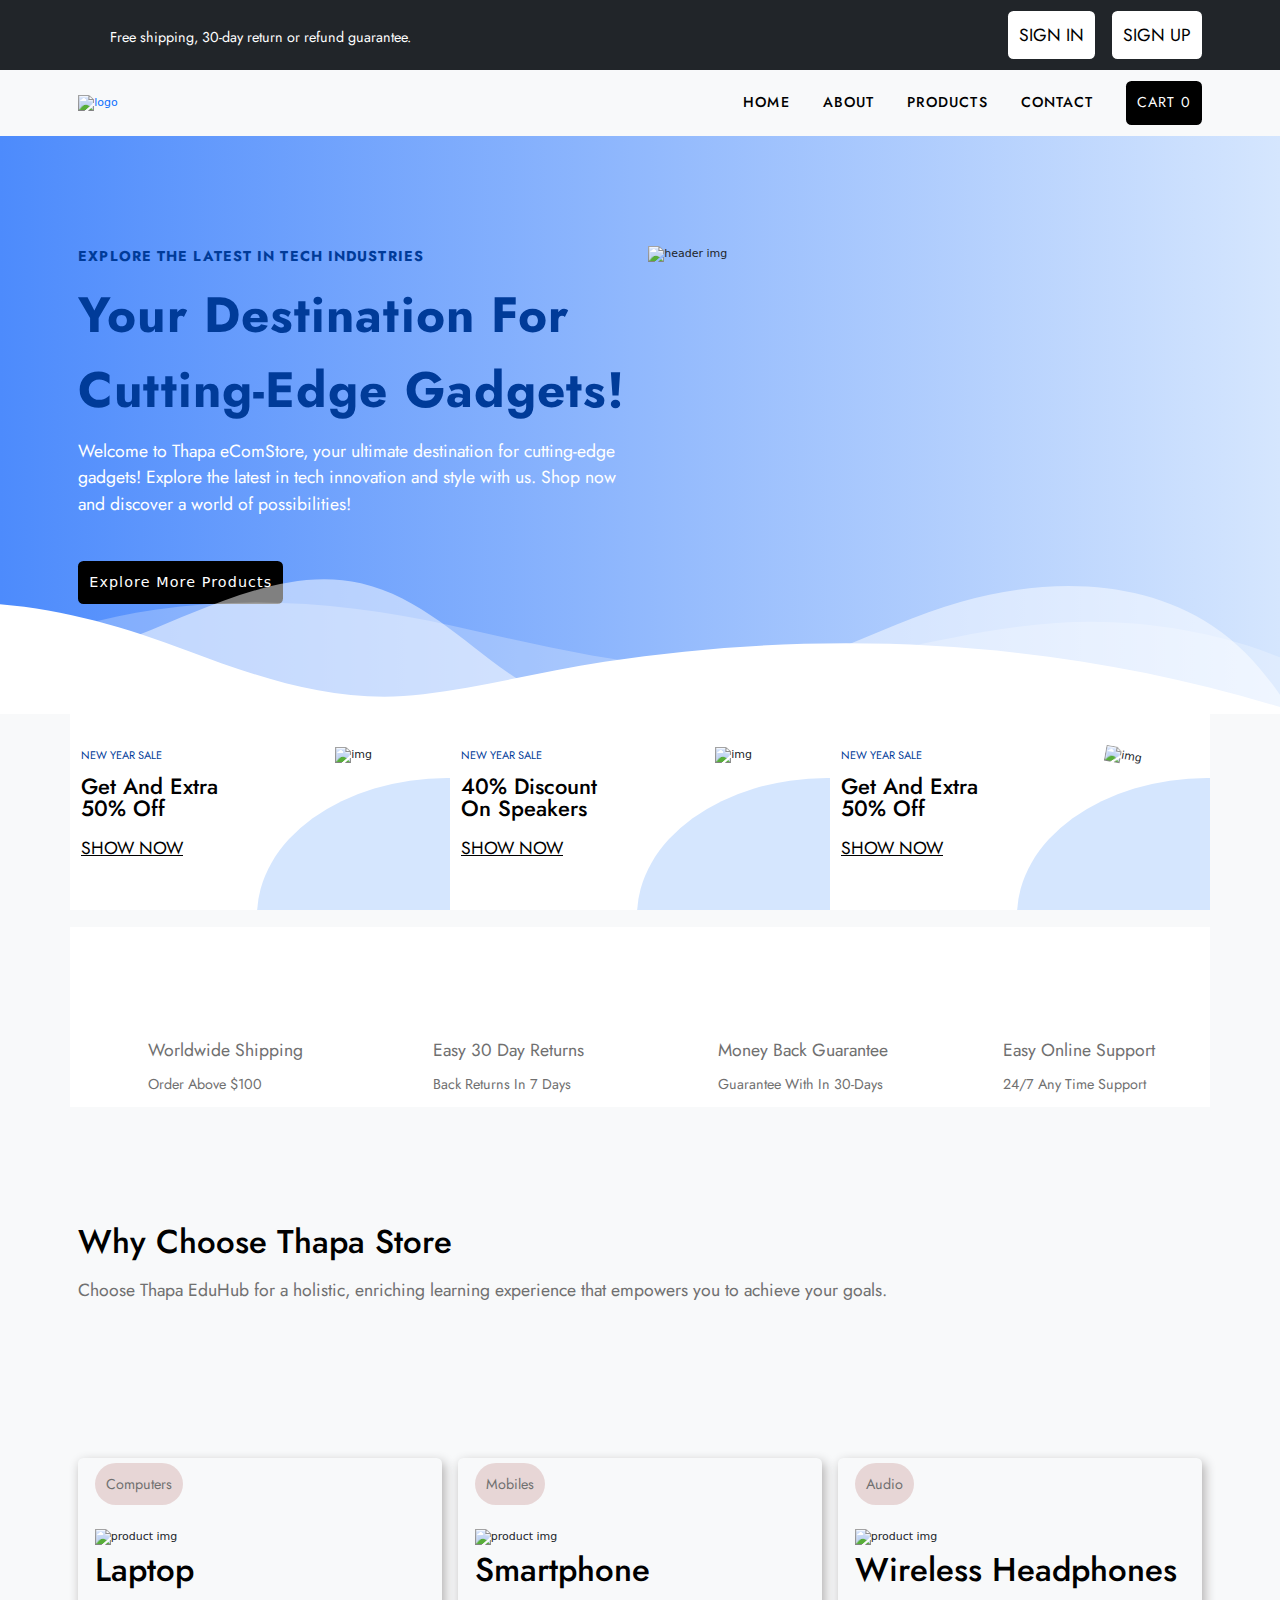
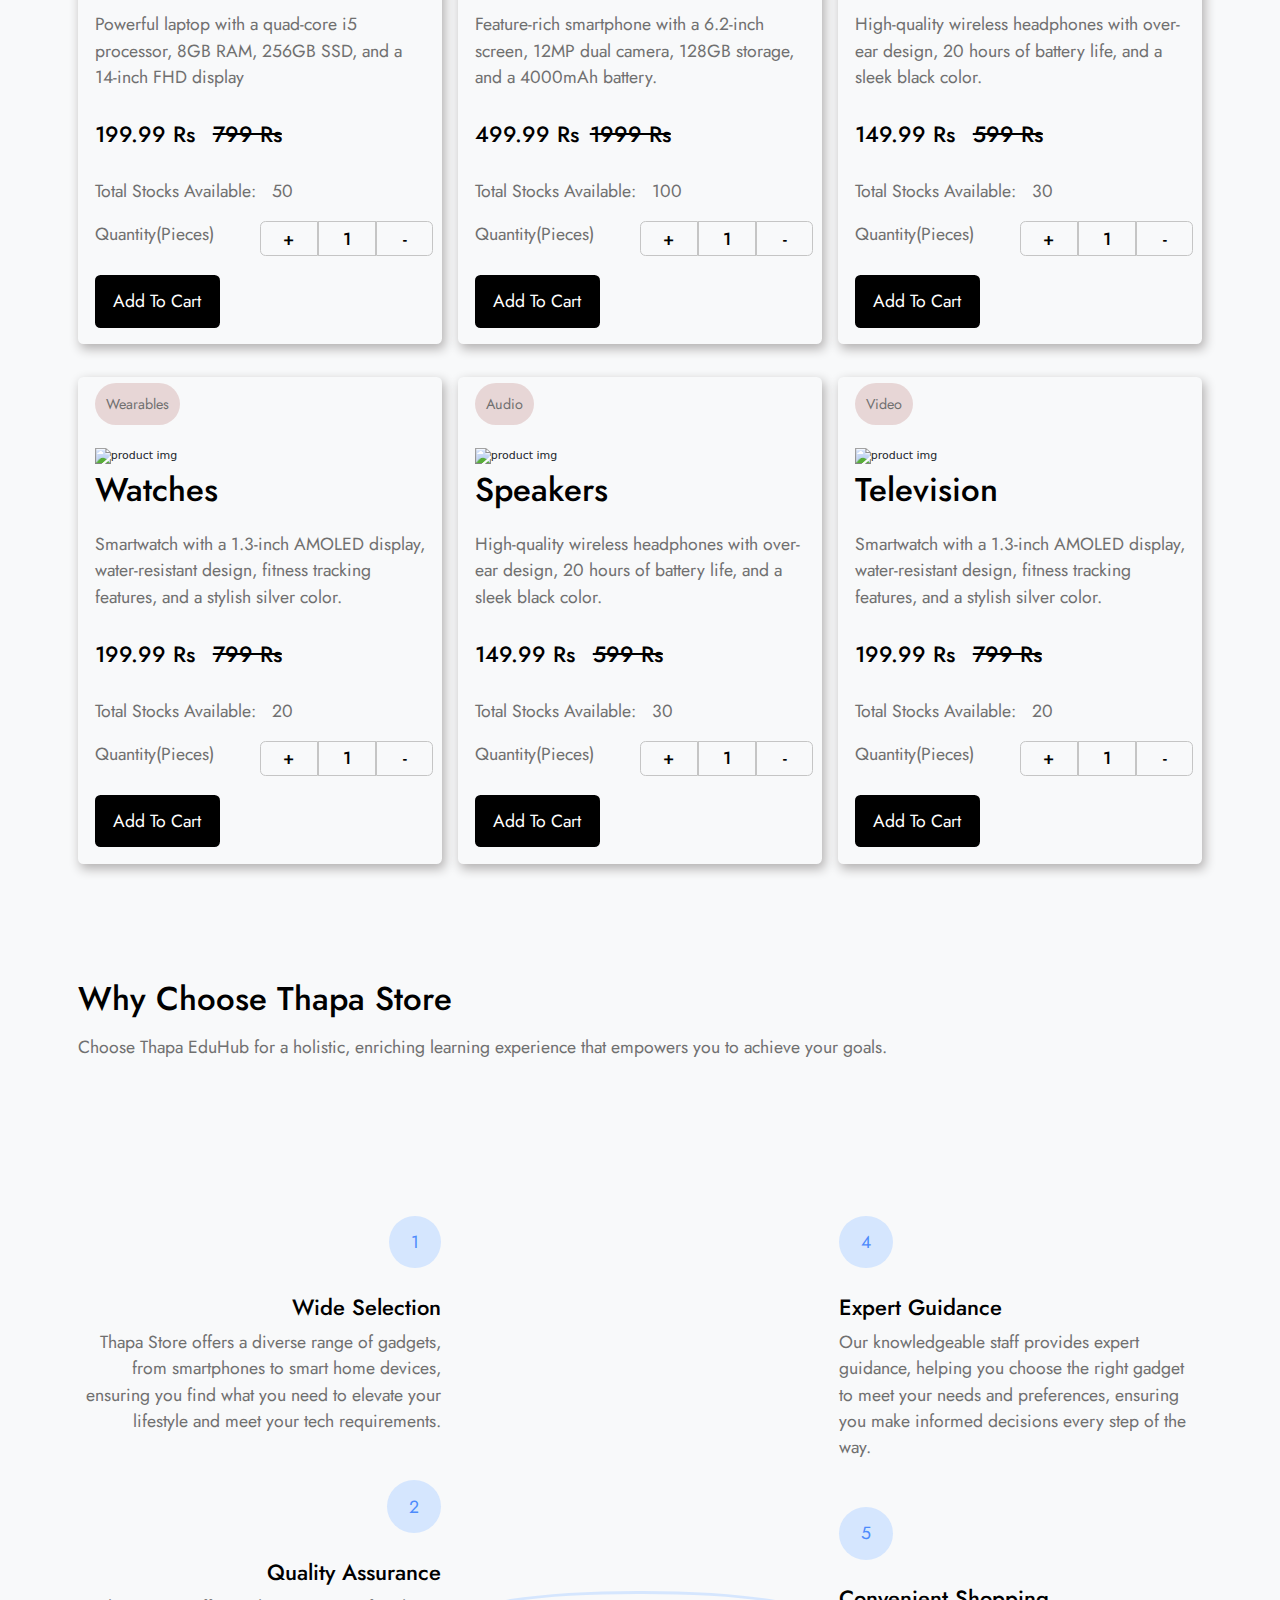
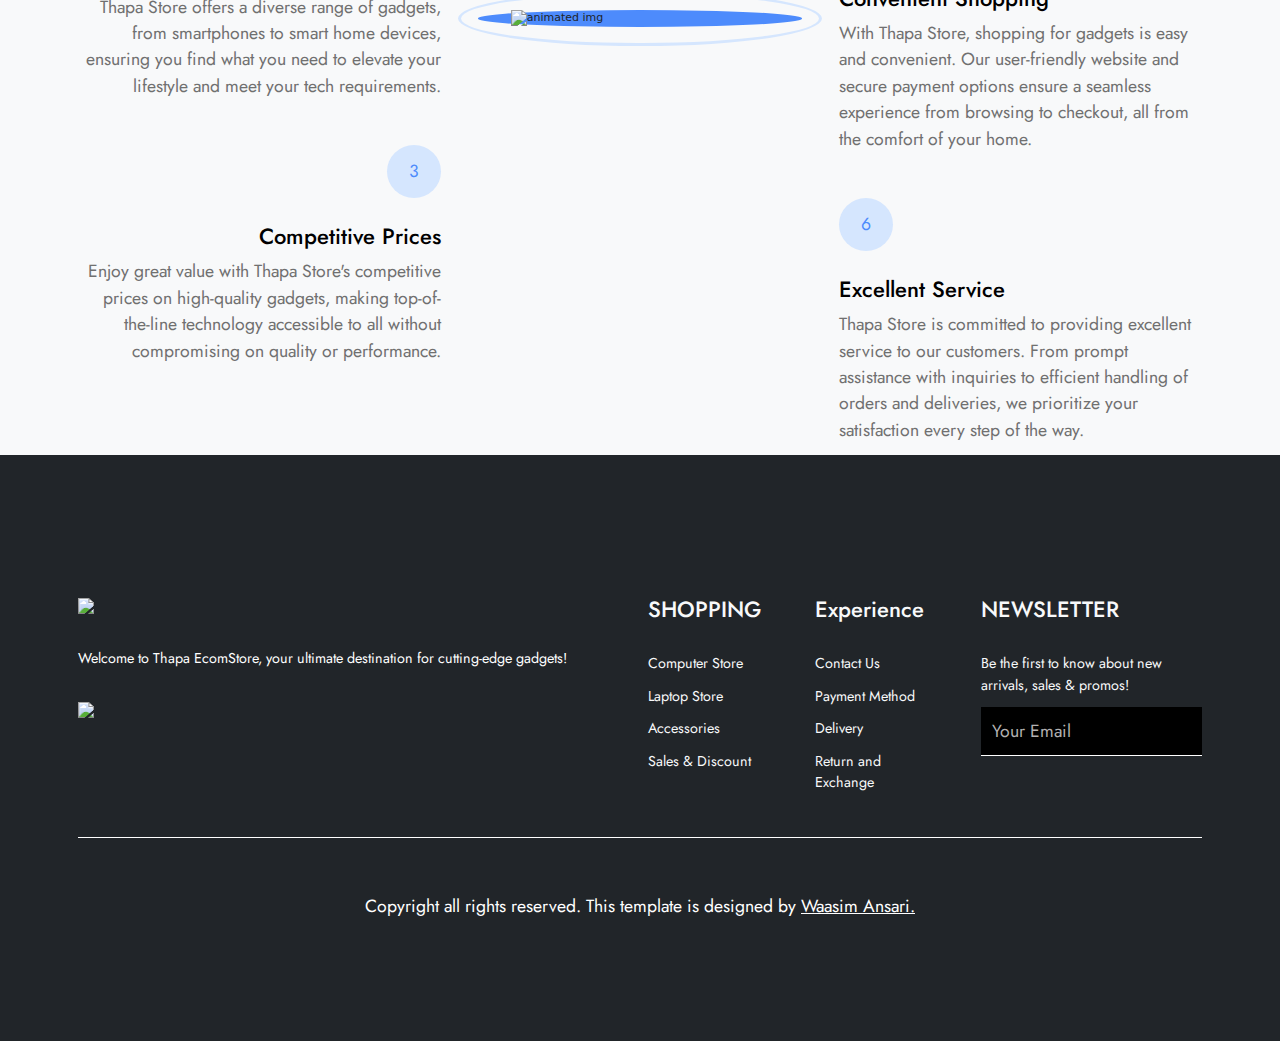
==== index.html @ f5bef702 "Update index.html , style.css and all files of JavaScript." ====
<!DOCTYPE html>
<html lang="en">

<head>
    <meta charset="UTF-8">
    <meta name="viewport" content="width=device-width, initial-scale=1.0">
    <title>E-commerce Web</title>

    <!-- my css link -->
    <link rel="stylesheet" href="style.css">

    <!-- my fontawsome link -->
    <link rel="stylesheet" href="https://cdnjs.cloudflare.com/ajax/libs/font-awesome/6.5.1/css/all.min.css"
        integrity="sha512-DTOQO9RWCH3ppGqcWaEA1BIZOC6xxalwEsw9c2QQeAIftl+Vegovlnee1c9QX4TctnWMn13TZye+giMm8e2LwA=="
        crossorigin="anonymous" referrerpolicy="no-referrer" />

    <!-- my hover effects link -->
    <link rel="stylesheet" href="https://cdnjs.cloudflare.com/ajax/libs/hover.css/2.3.1/css/hover-min.css"
        integrity="sha512-csw0Ma4oXCAgd/d4nTcpoEoz4nYvvnk21a8VA2h2dzhPAvjbUIK6V3si7/g/HehwdunqqW18RwCJKpD7rL67Xg=="
        crossorigin="anonymous" referrerpolicy="no-referrer" />

    <!-- my google fonts link -->
    <link rel="preconnect" href="https://fonts.googleapis.com">
    <link rel="preconnect" href="https://fonts.gstatic.com" crossorigin>
    <link
        href="https://fonts.googleapis.com/css2?family=Arimo:ital,wght@0,400..700;1,400..700&family=Jost:ital,wght@0,100..900;1,100..900&family=Poppins:ital,wght@0,100;0,200;0,300;0,400;0,500;0,600;0,700;0,800;0,900;1,100;1,200;1,300;1,400;1,500;1,600;1,700;1,800;1,900&display=swap"
        rel="stylesheet">


    <!-- my bootstrap link -->
    <link href="https://cdn.jsdelivr.net/npm/bootstrap@5.3.3/dist/css/bootstrap.min.css" rel="stylesheet"
        integrity="sha384-QWTKZyjpPEjISv5WaRU9OFeRpok6YctnYmDr5pNlyT2bRjXh0JMhjY6hW+ALEwIH" crossorigin="anonymous">
    <script src="https://cdn.jsdelivr.net/npm/bootstrap@5.3.3/dist/js/bootstrap.bundle.min.js"
        integrity="sha384-YvpcrYf0tY3lHB60NNkmXc5s9fDVZLESaAA55NDzOxhy9GkcIdslK1eN7N6jIeHz"
        crossorigin="anonymous"></script>

    <!-- my jquery and javascript link -->
    <script src="https://cdnjs.cloudflare.com/ajax/libs/jquery/3.7.1/jquery.min.js"
        integrity="sha512-v2CJ7UaYy4JwqLDIrZUI/4hqeoQieOmAZNXBeQyjo21dadnwR+8ZaIJVT8EE2iyI61OV8e6M8PP2/4hpQINQ/g=="
        crossorigin="anonymous" referrerpolicy="no-referrer"></script>
    <script src="https://cdnjs.cloudflare.com/ajax/libs/waypoints/4.0.1/jquery.waypoints.min.js"
        integrity="sha512-CEiA+78TpP9KAIPzqBvxUv8hy41jyI3f2uHi7DGp/Y/Ka973qgSdybNegWFciqh6GrN2UePx2KkflnQUbUhNIA=="
        crossorigin="anonymous" referrerpolicy="no-referrer"></script>
    <script src="https://cdnjs.cloudflare.com/ajax/libs/Counter-Up/1.0.0/jquery.counterup.min.js"
        integrity="sha512-d8F1J2kyiRowBB/8/pAWsqUl0wSEOkG5KATkVV4slfblq9VRQ6MyDZVxWl2tWd+mPhuCbpTB4M7uU/x9FlgQ9Q=="
        crossorigin="anonymous" referrerpolicy="no-referrer"></script>

    <!--my aos library link-->
    <link href="https://unpkg.com/aos@2.3.1/dist/aos.css" rel="stylesheet">
    <script src="https://unpkg.com/aos@2.3.1/dist/aos.js"></script>
</head>

<body class="bg-light">

    <div class="container-fluid topbar bg-dark">
        <div class="container">
            <div class="row d-flex justify-content-between align-items-end topbar-inner">
                <div class="col-xxl-4 col-xl-4 col-lg-4 col-md-5 text-center">
                    <p class="heading">Free shipping, 30-day return or refund guarantee.</p>
                </div>

                <div class="col-xxl-3 col-xl-3 col-lg-3 col-md-4" id="topbar-btn-sec">
                    <button class="sign-in me-4">sign in</button>
                    <button class="sign-in">sign up</button>
                </div>
            </div>
        </div>
    </div>

    <div class="container my-nav">
        <div class="row d-flex justify-content-between align-items-center">
            <div class="col-xxl-2 col-xl-2 col-lg-2 col-md-3 col-sm-3 col-3">
                <a href="#">
                    <img src="https://jscourse.csscourse.online/assets/log-B6Pkeca7.png" class="w-100" alt="logo">
                </a>
            </div>

            <div class="col-xxl-4 col-xl-5 col-lg-6 col-md-7 col-sm-8 col-7 my-nav-inner">
                <div>
                    <nav class="d-flex justify-content-between align-items-end">
                        <a href="index.html">
                            <p class="nav-text">home</p>
                        </a>

                        <a href="">
                            <p class="nav-text">about</p>
                        </a>

                        <a href="">
                            <p class="nav-text">products</p>
                        </a>

                        <a href="">
                            <p class="nav-text">contact</p>
                        </a>

                        <button class="cart-btn">
                            <i class="fa-solid fa-cart-shopping"></i>
                            <span>CART 0</span>
                        </button>
                    </nav>
                </div>

                <button class="nav-btn hide">
                    <i class="fa-solid fa-bars"></i>
                </button>
            </div>
        </div>
    </div>

    <div class="container-fluid header-ctnr">
        <div class="container">
            <div class="row">
                <div class="col-xxl-6 col-xl-6 col-lg-6" id="header-text-sec">
                    <p class="header-text">EXPLORE THE LATEST IN TECH INDUSTRIES</p>
                    <p class="header-text-2">Your Destination For Cutting-Edge Gadgets!</p>
                    <p class="header-text-3">Welcome to Thapa eComStore, your ultimate destination for cutting-edge
                        gadgets! Explore the latest in tech innovation and style with us. Shop now and discover a world
                        of possibilities!</p>

                    <a href="">
                        <button class="cart-btn mt-5">explore more products</button>
                    </a>
                </div>
                <div class="col-xxl-6 col-xl-6 col-lg-6 header-img">
                    <img src="https://jscourse.csscourse.online/assets/heroSection-Cr4Kp07R.svg" class="w-100"
                        alt="header img">
                </div>
            </div>
        </div>

        <div class="custom-shape-divider-bottom-1716577343">
            <svg data-name="Layer 1" xmlns="http://www.w3.org/2000/svg" viewBox="0 0 1200 120"
                preserveAspectRatio="none">
                <path
                    d="M0,0V46.29c47.79,22.2,103.59,32.17,158,28,70.36-5.37,136.33-33.31,206.8-37.5C438.64,32.43,512.34,53.67,583,72.05c69.27,18,138.3,24.88,209.4,13.08,36.15-6,69.85-17.84,104.45-29.34C989.49,25,1113-14.29,1200,52.47V0Z"
                    opacity=".25" class="shape-fill"></path>
                <path
                    d="M0,0V15.81C13,36.92,27.64,56.86,47.69,72.05,99.41,111.27,165,111,224.58,91.58c31.15-10.15,60.09-26.07,89.67-39.8,40.92-19,84.73-46,130.83-49.67,36.26-2.85,70.9,9.42,98.6,31.56,31.77,25.39,62.32,62,103.63,73,40.44,10.79,81.35-6.69,119.13-24.28s75.16-39,116.92-43.05c59.73-5.85,113.28,22.88,168.9,38.84,30.2,8.66,59,6.17,87.09-7.5,22.43-10.89,48-26.93,60.65-49.24V0Z"
                    opacity=".5" class="shape-fill"></path>
                <path
                    d="M0,0V5.63C149.93,59,314.09,71.32,475.83,42.57c43-7.64,84.23-20.12,127.61-26.46,59-8.63,112.48,12.24,165.56,35.4C827.93,77.22,886,95.24,951.2,90c86.53-7,172.46-45.71,248.8-84.81V0Z"
                    class="shape-fill"></path>
            </svg>
        </div>
    </div>

    <div class="container ctnr-1">
        <div class="row">
            <div class="col-xxl-4 col-xl-4 col-lg-4 ctnr-1-mb py-5 px-3">
                <div class="row">
                    <div class="col-lg-6">
                        <p class="ctnr-1-mb-text">NEW YEAR SALE</p>
                        <p class="ctnr-1-mb-text-2 mb-3">Get And Extra 50% Off</p>
                        <p class="ctnr-1-mb-text-3 mt-4">SHOW NOW</p>
                    </div>

                    <div class="col-6 mx-auto d-flex justify-content-center align-items">
                        <img src="https://jscourse.csscourse.online/assets/laptop-CT_LaLd8.png" class="ctnr-1-mb-img"
                            alt="img" height="100rem">
                    </div>

                    <div class="ctnr-1-mb-inner col-xxl-12 col-xl-12 col-lg-12 col-md-6 col-sm-7 col-8"></div>
                </div>
            </div>

            <div class="col-xxl-4 col-xl-4 col-lg-4 ctnr-1-mb py-5 px-3">
                <div class="row">
                    <div class="col-lg-6">
                        <p class="ctnr-1-mb-text">NEW YEAR SALE</p>
                        <p class="ctnr-1-mb-text-2 mb-3">40% Discount On Speakers</p>
                        <p class="ctnr-1-mb-text-3 mt-4">SHOW NOW</p>
                    </div>

                    <div class="col-6 mx-auto d-flex justify-content-center align-items-center">
                        <img src="https://jscourse.csscourse.online/assets/headphoneEcom-Cx8W04La.png"
                            class="ctnr-1-mb-img" alt="img" height="130rem">
                    </div>

                    <div class="ctnr-1-mb-inner col-xxl-12 col-xl-12 col-lg-12 col-md-6 col-sm-7 col-8"></div>
                </div>
            </div>

            <div class="col-xxl-4 col-xl-4 col-lg-4 ctnr-1-mb py-5 px-3">
                <div class="row">
                    <div class="col-lg-6">
                        <p class="ctnr-1-mb-text">NEW YEAR SALE</p>
                        <p class="ctnr-1-mb-text-2 mb-3">Get And Extra 50% Off</p>
                        <p class="ctnr-1-mb-text-3 mt-4">SHOW NOW</p>
                    </div>

                    <div class="col-6 mx-auto d-flex justify-content-center align-items-center">
                        <img src="https://jscourse.csscourse.online/assets/mobiles-BWFz1yVQ.png" class="ctnr-1-mb-img"
                            alt="img" height="130rem">
                    </div>

                    <div class="ctnr-1-mb-inner col-xxl-12 col-xl-12 col-lg-12 col-md-6 col-sm-7 col-8"></div>
                </div>
            </div>

            <div class="col-xxl-3 col-xl-3 col-lg-3 col-md-6 mt-4 ctnr-1-mb ctnr-padding px-4">
                <div class="row">
                    <div class="col-lg-2 col-md-2 col-sm-1 col-1">
                        <i class="fa-solid fa-truck"></i>
                    </div>

                    <div class="col-lg-9 col-md-9 col-sm-9 col-9 ms-4">
                        <p class="ctnr-1-mb-text-4">Worldwide Shipping</p>
                        <p class="ctnr-1-mb-text-5">Order Above $100</p>
                    </div>
                </div>
            </div>

            <div class="col-xxl-3 col-xl-3 col-lg-3 col-md-6 mt-4 ctnr-1-mb ctnr-padding px-4">
                <div class="row">
                    <div class="col-lg-2 col-md-2 col-sm-1 col-1">
                        <i class="fa-solid fa-recycle"></i>
                    </div>

                    <div class="col-lg-9 col-md-9 col-sm-9 col-9 ms-4">
                        <p class="ctnr-1-mb-text-4">Easy 30 Day Returns</p>
                        <p class="ctnr-1-mb-text-5">Back Returns In 7 Days</p>
                    </div>
                </div>
            </div>

            <div class="col-xxl-3 col-xl-3 col-lg-3 col-md-6 mt-4 ctnr-1-mb ctnr-padding px-4">
                <div class="row">
                    <div class="col-lg-2 col-md-2 col-sm-1 col-1">
                        <i class="fa-solid fa-hand-holding-dollar"></i>
                    </div>

                    <div class="col-lg-9 col-md-9 col-sm-9 col-9 ms-4">
                        <p class="ctnr-1-mb-text-4">Money Back Guarantee</p>
                        <p class="ctnr-1-mb-text-5">Guarantee With In 30-Days</p>
                    </div>
                </div>
            </div>

            <div class="col-xxl-3 col-xl-3 col-lg-3 col-md-6 mt-4 ctnr-1-mb ctnr-padding px-4">
                <div class="row">
                    <div class="col-lg-2 col-md-2 col-sm-1 col-1">
                        <i class="fa-solid fa-headphones"></i>
                    </div>

                    <div class="col-lg-9 col-md-9 col-sm-9 col-9 ms-4">
                        <p class="ctnr-1-mb-text-4">Easy Online Support</p>
                        <p class="ctnr-1-mb-text-5">24/7 Any Time Support</p>
                    </div>
                </div>
            </div>
        </div>
    </div>

    <div class="container products-sec ctnr-padding">
        <p class="ctnr-2-text">Why Choose Thapa Store</p>
        <p class="ctnr-1-mb-text-4">Choose Thapa EduHub for a holistic, enriching learning experience that empowers you
            to achieve your goals.</p>

        <div class="row ctnr-padding">
            <div class="col-xxl-4 col-xl-4 col-lg-4 col-md-6 mt-5">
                <div class="col-xxl-12 col-xl-12 col-lg-12 col-md-12 col-sm-8 col-9 product-mb mx-auto p-4" id="product-mb-1">
                    <p class="product-text" id="product-catogry">computers</p>

                    <div class="col-12 product-img mt-5">
                        <img src="https://jscourse.csscourse.online/images/lapi.png" class="w-100" alt="product img">
                    </div>

                    <p class="ctnr-2-text" id="laptop">Laptop</p>

                    <div class="col-6 product-icon-sec">
                        <i class="fa-solid fa-star"></i>
                        <i class="fa-solid fa-star"></i>
                        <i class="fa-solid fa-star"></i>
                        <i class="fa-solid fa-star"></i>
                        <i class="fa-solid fa-star"></i>
                    </div>

                    <p class="ctnr-1-mb-text-4 mt-4" id="laptop-des">Powerful laptop with a quad-core i5 processor, 8GB RAM, 256GB SSD, and a
                        14-inch FHD display</p>

                    <p class="ctnr-1-mb-text-2 mt-5" id="laptop-price">199.99 Rs <span class="ms-3">799 Rs</span></p>

                    <p class="ctnr-1-mb-text-4 mt-5 product-stock" id="laptop-stock">Total Stocks Available: <span class="ms-3">50</span></p>

                    <div class="col-12 product-btn-sec mt-4">
                        <div class="row">
                            <div class="col-6">
                                <p class="ctnr-1-mb-text-4">Quantity(Pieces)</p>
                            </div>

                            <div class="col-6">
                                <div class="row">
                                    <div class="col-4 product-btn">
                                        <button class="plus-btn">+</button>
                                    </div>

                                    <div class="col-4 product-btn">
                                        <button class="num-btn">1</button>
                                    </div>

                                    <div class="col-4 product-btn">
                                        <button class="minus-btn">-</button>
                                    </div>
                                </div>
                            </div>
                        </div>
                    </div>

                    <button class="add-to-cart-btn mt-4">
                        <i class="fa-solid fa-cart-shopping"></i>
                        <span>add to cart</span>
                    </button>

                </div>
            </div>

            <div class="col-xxl-4 col-xl-4 col-lg-4 col-md-6 mt-5">
                <div class="col-xxl-12 col-xl-12 col-lg-12 col-md-12 col-sm-8 col-9 product-mb mx-auto p-4" id="product-mb-2">
                    <p class="product-text">Mobiles</p>

                    <div class="col-12 product-img mt-5">
                        <img src="https://jscourse.csscourse.online/images/iphone.png" class="w-100" alt="product img">
                    </div>

                    <p class="ctnr-2-text">Smartphone</p>

                    <div class="col-6 product-icon-sec">
                        <i class="fa-solid fa-star"></i>
                        <i class="fa-solid fa-star"></i>
                        <i class="fa-solid fa-star"></i>
                        <i class="fa-solid fa-star"></i>
                        <i class="fa-solid fa-star"></i>
                    </div>

                    <p class="ctnr-1-mb-text-4 mt-4">Feature-rich smartphone with a 6.2-inch screen, 12MP dual camera, 128GB storage, and a 4000mAh battery.</p>

                    <p class="ctnr-1-mb-text-2 mt-5">499.99 Rs<span class="ms-3">1999 Rs</span></p>

                    <p class="ctnr-1-mb-text-4 mt-5 product-stock">Total Stocks Available: <span class="ms-3">100</span></p>

                    <div class="col-12 product-btn-sec mt-4">
                        <div class="row">
                            <div class="col-6">
                                <p class="ctnr-1-mb-text-4">Quantity(Pieces)</p>
                            </div>

                            <div class="col-6">
                                <div class="row">
                                    <div class="col-4 product-btn">
                                        <button class="plus-btn">+</button>
                                    </div>

                                    <div class="col-4 product-btn">
                                        <button class="num-btn">1</button>
                                    </div>

                                    <div class="col-4 product-btn">
                                        <button class="minus-btn">-</button>
                                    </div>
                                </div>
                            </div>
                        </div>
                    </div>

                    <button class="add-to-cart-btn mt-4">
                        <i class="fa-solid fa-cart-shopping"></i>
                        <span>add to cart</span>
                    </button>

                </div>
            </div>

            <div class="col-xxl-4 col-xl-4 col-lg-4 col-md-6 mt-5">
                <div class="col-xxl-12 col-xl-12 col-lg-12 col-md-12 col-sm-8 col-9 product-mb mx-auto p-4">
                    <p class="product-text">Audio</p>

                    <div class="col-12 product-img mt-5">
                        <img src="https://jscourse.csscourse.online/images/headphone.png" class="w-100" alt="product img">
                    </div>

                    <p class="ctnr-2-text">Wireless Headphones</p>

                    <div class="col-6 product-icon-sec">
                        <i class="fa-solid fa-star"></i>
                        <i class="fa-solid fa-star"></i>
                        <i class="fa-solid fa-star"></i>
                        <i class="fa-solid fa-star"></i>
                        <i class="fa-solid fa-star"></i>
                    </div>

                    <p class="ctnr-1-mb-text-4 mt-4">High-quality wireless headphones with over-ear design, 20 hours of battery life, and a sleek black color.</p>

                    <p class="ctnr-1-mb-text-2 mt-5">149.99 Rs <span class="ms-3">599 Rs</span></p>

                    <p class="ctnr-1-mb-text-4 mt-5 product-stock">Total Stocks Available: <span class="ms-3">30</span></p>

                    <div class="col-12 product-btn-sec mt-4">
                        <div class="row">
                            <div class="col-6">
                                <p class="ctnr-1-mb-text-4">Quantity(Pieces)</p>
                            </div>

                            <div class="col-6">
                                <div class="row">
                                    <div class="col-4 product-btn">
                                        <button class="plus-btn">+</button>
                                    </div>

                                    <div class="col-4 product-btn">
                                        <button class="num-btn">1</button>
                                    </div>

                                    <div class="col-4 product-btn">
                                        <button class="minus-btn">-</button>
                                    </div>
                                </div>
                            </div>
                        </div>
                    </div>

                    <button class="add-to-cart-btn mt-4">
                        <i class="fa-solid fa-cart-shopping"></i>
                        <span>add to cart</span>
                    </button>

                </div>
            </div>

            <div class="col-xxl-4 col-xl-4 col-lg-4 col-md-6 mt-5">
                <div class="col-xxl-12 col-xl-12 col-lg-12 col-md-12 col-sm-8 col-9 product-mb mx-auto p-4">
                    <p class="product-text">Wearables</p>

                    <div class="col-12 product-img mt-5">
                        <img src="https://jscourse.csscourse.online/images/watch.png" class="w-100" alt="product img">
                    </div>

                    <p class="ctnr-2-text">Watches</p>

                    <div class="col-6 product-icon-sec">
                        <i class="fa-solid fa-star"></i>
                        <i class="fa-solid fa-star"></i>
                        <i class="fa-solid fa-star"></i>
                        <i class="fa-solid fa-star"></i>
                        <i class="fa-solid fa-star"></i>
                    </div>

                    <p class="ctnr-1-mb-text-4 mt-4">Smartwatch with a 1.3-inch AMOLED display, water-resistant design, fitness tracking features, and a stylish silver color.</p>

                    <p class="ctnr-1-mb-text-2 mt-5">199.99 Rs <span class="ms-3">799 Rs</span></p>

                    <p class="ctnr-1-mb-text-4 mt-5 product-stock">Total Stocks Available: <span class="ms-3">20</span></p>

                    <div class="col-12 product-btn-sec mt-4">
                        <div class="row">
                            <div class="col-6">
                                <p class="ctnr-1-mb-text-4">Quantity(Pieces)</p>
                            </div>

                            <div class="col-6">
                                <div class="row">
                                    <div class="col-4 product-btn">
                                        <button class="plus-btn">+</button>
                                    </div>

                                    <div class="col-4 product-btn">
                                        <button class="num-btn">1</button>
                                    </div>

                                    <div class="col-4 product-btn">
                                        <button class="minus-btn">-</button>
                                    </div>
                                </div>
                            </div>
                        </div>
                    </div>

                    <button class="add-to-cart-btn mt-4">
                        <i class="fa-solid fa-cart-shopping"></i>
                        <span>add to cart</span>
                    </button>

                </div>
            </div>

            <div class="col-xxl-4 col-xl-4 col-lg-4 col-md-6 mt-5">
                <div class="col-xxl-12 col-xl-12 col-lg-12 col-md-12 col-sm-8 col-9 product-mb mx-auto p-4">
                    <p class="product-text">Audio</p>

                    <div class="col-12 product-img mt-5">
                        <img src="https://jscourse.csscourse.online/images/speakers.png" class="w-100" alt="product img">
                    </div>

                    <p class="ctnr-2-text">Speakers</p>

                    <div class="col-6 product-icon-sec">
                        <i class="fa-solid fa-star"></i>
                        <i class="fa-solid fa-star"></i>
                        <i class="fa-solid fa-star"></i>
                        <i class="fa-solid fa-star"></i>
                        <i class="fa-solid fa-star"></i>
                    </div>

                    <p class="ctnr-1-mb-text-4 mt-4">High-quality wireless headphones with over-ear design, 20 hours of battery life, and a sleek black color.</p>

                    <p class="ctnr-1-mb-text-2 mt-5">149.99 Rs <span class="ms-3">599 Rs</span></p>

                    <p class="ctnr-1-mb-text-4 mt-5 product-stock">Total Stocks Available: <span class="ms-3">30</span></p>

                    <div class="col-12 product-btn-sec mt-4">
                        <div class="row">
                            <div class="col-6">
                                <p class="ctnr-1-mb-text-4">Quantity(Pieces)</p>
                            </div>

                            <div class="col-6">
                                <div class="row">
                                    <div class="col-4 product-btn">
                                        <button class="plus-btn">+</button>
                                    </div>

                                    <div class="col-4 product-btn">
                                        <button class="num-btn">1</button>
                                    </div>

                                    <div class="col-4 product-btn">
                                        <button class="minus-btn">-</button>
                                    </div>
                                </div>
                            </div>
                        </div>
                    </div>

                    <button class="add-to-cart-btn mt-4">
                        <i class="fa-solid fa-cart-shopping"></i>
                        <span>add to cart</span>
                    </button>

                </div>
            </div>

            <div class="col-xxl-4 col-xl-4 col-lg-4 col-md-6 mt-5">
                <div class="col-xxl-12 col-xl-12 col-lg-12 col-md-12 col-sm-8 col-9 product-mb mx-auto p-4">
                    <p class="product-text">Video</p>

                    <div class="col-12 product-img mt-5">
                        <img src="https://jscourse.csscourse.online/images/tv.png" class="w-100" alt="product img">
                    </div>

                    <p class="ctnr-2-text">Television</p>

                    <div class="col-6 product-icon-sec">
                        <i class="fa-solid fa-star"></i>
                        <i class="fa-solid fa-star"></i>
                        <i class="fa-solid fa-star"></i>
                        <i class="fa-solid fa-star"></i>
                        <i class="fa-solid fa-star"></i>
                    </div>

                    <p class="ctnr-1-mb-text-4 mt-4">Smartwatch with a 1.3-inch AMOLED display, water-resistant design, fitness tracking features, and a stylish silver color.</p>

                    <p class="ctnr-1-mb-text-2 mt-5">199.99 Rs <span class="ms-3">799 Rs</span></p>

                    <p class="ctnr-1-mb-text-4 mt-5 product-stock">Total Stocks Available: <span class="ms-3">20</span></p>

                    <div class="col-12 product-btn-sec mt-4">
                        <div class="row">
                            <div class="col-6">
                                <p class="ctnr-1-mb-text-4">Quantity(Pieces)</p>
                            </div>

                            <div class="col-6">
                                <div class="row">
                                    <div class="col-4 product-btn">
                                        <button class="plus-btn">+</button>
                                    </div>

                                    <div class="col-4 product-btn">
                                        <button class="num-btn">1</button>
                                    </div>

                                    <div class="col-4 product-btn">
                                        <button class="minus-btn">-</button>
                                    </div>
                                </div>
                            </div>
                        </div>
                    </div>

                    <button class="add-to-cart-btn mt-4">
                        <i class="fa-solid fa-cart-shopping"></i>
                        <span>add to cart</span>
                    </button>

                </div>
            </div>

        </div>
    </div>

    <div class="container ctnr-2 ctnr-padding">
        <p class="ctnr-2-text">Why Choose Thapa Store</p>
        <p class="ctnr-1-mb-text-4">Choose Thapa EduHub for a holistic, enriching learning experience that empowers you
            to achieve your goals.</p>

        <div class="row ctnr-padding">
            <div class="col-xxl-4 col-xl-4 col-lg-3 col-md-3">
                <div class="col-12 ctnr-2-mb mt-5">
                    <p class="ctnr-2-mb-text">1</p>
                    <p class="ctnr-2-mb-text-2 mt-4">Wide Selection</p>
                    <p class="ctnr-2-mb-text-4">Thapa Store offers a diverse range of gadgets, from smartphones to smart
                        home devices, ensuring you find what you need to elevate your lifestyle and meet your tech
                        requirements.</p>
                </div>

                <div class="col-12 ctnr-2-mb mt-5">
                    <p class="ctnr-2-mb-text">2</p>
                    <p class="ctnr-2-mb-text-2 mt-4">Quality Assurance</p>
                    <p class="ctnr-2-mb-text-4">Thapa Store offers a diverse range of gadgets, from smartphones to smart
                        home devices, ensuring you find what you need to elevate your lifestyle and meet your tech
                        requirements.</p>
                </div>

                <div class="col-12 ctnr-2-mb mt-5">
                    <p class="ctnr-2-mb-text">3</p>
                    <p class="ctnr-2-mb-text-2 mt-4">Competitive Prices</p>
                    <p class="ctnr-2-mb-text-4">Enjoy great value with Thapa Store's competitive prices on high-quality
                        gadgets, making top-of-the-line technology accessible to all without compromising on quality or
                        performance.</p>
                </div>

            </div>

            <div class="col-xxl-4 col-xl-4 col-lg-6 col-md-6 d-flex justify-content-center align-items-center">
                <div class="col-xxl-12 col-xl-12 col-lg-12 col-md-12 col-sm-6 col-6 ctnr-2-img-parent p-4">
                    <div class="col-12 px-5 ctnr-2-img">
                        <img src="https://jscourse.csscourse.online/assets/ecompost-B5Uv3ve_.png" class="w-100"
                            alt="animated img">
                    </div>
                </div>
            </div>

            <div class="col-xxl-4 col-xl-4 col-lg-3 col-md-3">
                <div class="col-12 ctnr-2-mb mt-5">
                    <p class="ctnr-2-mb-text-3">4</p>
                    <p class="ctnr-1-mb-text-2 mt-4">Expert Guidance</p>
                    <p class="ctnr-1-mb-text-4">Our knowledgeable staff provides expert guidance, helping you choose the
                        right gadget to meet your needs and preferences, ensuring you make informed decisions every step
                        of the way.</p>
                </div>

                <div class="col-12 ctnr-2-mb mt-5">
                    <p class="ctnr-2-mb-text-3">5</p>
                    <p class="ctnr-1-mb-text-2 mt-4">Convenient Shopping</p>
                    <p class="ctnr-1-mb-text-4">With Thapa Store, shopping for gadgets is easy and convenient. Our
                        user-friendly website and secure payment options ensure a seamless experience from browsing to
                        checkout, all from the comfort of your home.</p>
                </div>

                <div class="col-12 ctnr-2-mb mt-5">
                    <p class="ctnr-2-mb-text-3">6</p>
                    <p class="ctnr-1-mb-text-2 mt-4">Excellent Service</p>
                    <p class="ctnr-1-mb-text-4">Thapa Store is committed to providing excellent service to our
                        customers. From prompt assistance with inquiries to efficient handling of orders and deliveries,
                        we prioritize your satisfaction every step of the way.</p>
                </div>

            </div>
        </div>
    </div>

    <div class="container-fluid footer-ctnr bg-dark">
        <div class="container">
            <div class="row">
                <div class="col-xxl-6 col-xl-6 col-lg-6 mt-5">
                    <div class="col-4">
                        <img src="https://jscourse.csscourse.online/assets/logo-uyUNOWdx.png" class="w-100"
                            alt="footer logo">
                    </div>
                    <p class="heading mt-5">Welcome to Thapa EcomStore, your ultimate destination for cutting-edge
                        gadgets!</p>

                    <div class="col-4 footer-img-sec mt-5">
                        <img src="https://i.postimg.cc/Nj9dgJ98/cards.png" class="w-100" alt="currency company's pics">
                    </div>
                </div>

                <div class="col-xxl-6 col-xl-6 col-lg-6">
                    <div class="row footer-pages-sec">
                        <div class="col-xxl-3 col-xl-3 col-lg-3 col-md-6 col-sm-6 col-6 mt-5">
                            <p class="ctnr-1-mb-text-2 text-light mb-5">SHOPPING</p>

                            <a href="#">
                                <p class="heading text-light">Computer Store</p>
                            </a>

                            <a href="#">
                                <p class="heading text-light">Laptop Store</p>
                            </a>

                            <a href="#">
                                <p class="heading text-light">Accessories</p>
                            </a>

                            <a href="#">
                                <p class="heading text-light">Sales & Discount</p>
                            </a>
                        </div>

                        <div class="col-xxl-3 col-xl-3 col-lg-3 col-md-6 col-sm-6 col-6 mt-5">
                            <p class="ctnr-1-mb-text-2 text-light mb-5">Experience</p>

                            <a href="#">
                                <p class="heading text-light">Contact Us</p>
                            </a>

                            <a href="#">
                                <p class="heading text-light">Payment Method</p>
                            </a>

                            <a href="#">
                                <p class="heading text-light">Delivery</p>
                            </a>

                            <a href="#">
                                <p class="heading text-light">Return and Exchange</p>
                            </a>
                        </div>

                        <div class="col-xxl-5 col-xl-5 col-lg-5 col-md-6 col-sm-6 col-6 mt-5">
                            <p class="ctnr-1-mb-text-2 text-light mb-5">NEWSLETTER</p>
                            <p class="heading text-light">Be the first to know about new arrivals, sales & promos!</p>

                            <input type="email" class="footer-input w-100" placeholder="your email">
                        </div>

                    </div>
                </div>
            </div>
            <p class="header-text-3 author mt-5 text-center">Copyright all rights reserved. This template is designed by
                <a href="https://waasimansari786.github.io/waasim-s-portfolio/" target="_blank">Waasim Ansari.</a< /p>
        </div>
    </div>

    <script type="module" src="app.js"></script>
</body>

</html>
---- style.css ----
.jost {
    font-family: "Jost", sans-serif;
    font-optical-sizing: auto;
    font-style: normal;
}

/* here's my css variables */
:root {
    --backgroun-lightgray: #707070;
    --backgroun-color-white: #ffffff;
    --font-color-blue: #003B99;
    --font-color-white: #ffffff;
    --font-color-black: #000000;
    --header-color: #4D8BFC;
    --header-color-2: #D5E6FE;
    --border-box-shadow-color: #b3b1b1;
    --catogory-color: #E7D6D6;
    --rating-color: #E9DB16;
    --logo-color-black: #000000;
    --logo-color-white: #ffffff;

    --font-family: "Jost", sans-serif;

    --line-height-lg: 5rem;
    --line-height-md: 2rem;
    --line-height-sm: 1rem;

    --ctnr-padding: 10rem 0 0 0;
    --ctnr-padding-sm: 1rem;
    --mb-padding: 3.5rem;
    --buttton-padding: 1rem;
    --add-to-cart-buttton-padding: 1rem 1.5rem;

    --margin-lg: 3rem;
    --margin-md: 2rem;
    --margin-sm: 1rem;

    --font-size-xl: 4.5rem;
    --font-size-lg: 3rem;
    --font-size-md-2: 2rem;
    --font-size-md: 1.6rem;
    --font-size-sm: 1.3rem;
    --catogory-font-size: 1.2rem;
    --logo-font-size: 1.4rem;

    --font-weight-xl: bold;
    --font-weight-lg: 500;
    --font-weight-md: 400;
    --font-weight-sm: 300;

    --letter-spacing: .1rem;

    --border-radius: .5rem;
}

/* home last container's animation */
@keyframes pic-ani {
    0%{background-color: var(--header-color);}
    100%{background-color: var(--header-color-2);}
}


/* my font size's media query start */
html {
    font-size: 62.5%;
}

@media (min-width:1200px) {
    html {
        font-size: 68.75%;
    }
}

@media (min-width:1000px) {
    html {
        font-size: 68.75%;
    }

    .my-nav-inner div {
        position: relative !important;
        transform-origin: top;
        transform: scale(1) !important;
        transition: 0.5s;
    }

    .header-ctnr {
        margin-top: 0 !important;
    }
}

@media (max-width:992px) {
    html {
        font-size: 62.5%;
    }

    .my-nav-inner div {
        position: absolute;
        left: 1rem;
        top: 6rem;
        transform-origin: top;
        transform: scale(0);
        transition: 0.5s;
        z-index: 1;
    }

    .my-nav-inner div nav {
        display: flex;
        flex-direction: column;
        justify-content: center;
        align-items: start !important;
    }

    .nav-btn {
        display: block !important;
    }

    .my-nav-inner {
        display: flex;
        justify-content: space-between;
        align-items: center;
    }

    .header-ctnr div div {
        display: flex;
        flex-direction: column-reverse;
    }

    .ctnr-1-mb-inner{
        position: absolute;
        right: -27rem;
        bottom: -13rem;
        background-color: #E9DB16;
    }

    #header-text-sec {
        display: flex;
        flex-direction: column;
    }

    .ctnr-1-mb-img {
        width: 50%;
    }

    #ctnr-1-mb-inner-2 {
        display: flex;
        justify-content: space-evenly;
        align-items: center;
    }
}

@media (max-width:768px) {
    html {
        font-size: 56.25%;
    }

    .ctnr-2 div:nth-child(2){
        order: -1;
    }

    .ctnr-2-mb-text , .ctnr-2-mb-text-2{
        align-self: flex-start !important;
    }

    .ctnr-2-mb-text-4{
        text-align: left !important;
    }

    #topbar-btn-sec{
        display: flex;
        justify-content: center !important;
        align-items: center;
    }
}

@media (max-width:576px) {
    html {
        font-size: 50%;
    }
}

/* my font size's media query end */


/* my E-commerce app start */

/* navbar start */
.heading {
    color: var(--font-color-white);
    font-family: var(--font-family);
    font-size: var(--font-size-sm);
}

.sign-in {
    background-color: var(--backgroun-color-white);
    font-size: var(--font-size-md);
    text-transform: uppercase;
    border: none;
    font-family: var(--font-family);
    padding: var(--buttton-padding);
    border-radius: var(--border-radius);
}

.topbar,
.my-nav {
    padding: var(--ctnr-padding-sm);
    position: relative;
}

.nav-text {
    color: var(--font-color-black);
    font-size: var(--font-size-sm);
    text-transform: uppercase;
    letter-spacing: var(--letter-spacing);
    font-weight: var(--font-weight-lg);
    font-family: var(--font-family);
}

.cart-btn {
    background-color: var(--font-color-black);
    border: none;
    color: var(--font-color-white);
    padding: var(--buttton-padding);
    font-size: var(--font-size-sm);
    border-radius: var(--border-radius);
    letter-spacing: var(--letter-spacing);
    text-transform: capitalize;
}

.cart-btn span {
    font-family: var(--font-family);
}

.nav-btn {
    border: none;
    background-color: transparent;
    font-size: var(--font-size-lg);
    padding: 0;
    position: absolute;
    right: 1rem;
}

#topbar-btn-sec{
    display: flex;
    justify-content: end;
    align-items: center;
}

/* navbar end */


/* header start */
.header-ctnr {
    background: linear-gradient(to right, #4D8BFC, #D5E6FE);
    padding: 10rem 0;
    position: relative;
    transition: 0.5s;
}

.header-text {
    color: var(--font-color-blue);
    font-size: var(--font-size-sm);
    font-family: var(--font-family);
    letter-spacing: var(--letter-spacing);
    font-weight: var(--font-weight-xl);
}

.header-text-2 {
    color: var(--font-color-blue);
    font-size: var(--font-size-xl);
    font-family: var(--font-family);
    letter-spacing: var(--letter-spacing);
    font-weight: var(--font-weight-xl);
}

.header-text-3 {
    color: var(--font-color-white);
    font-size: var(--font-size-md);
    font-family: var(--font-family);
}

/* header's waving's code */
.custom-shape-divider-bottom-1716577343 {
    position: absolute;
    bottom: 0;
    left: 0;
    width: 100%;
    overflow: hidden;
    line-height: 0;
    transform: rotate(180deg);
}

.custom-shape-divider-bottom-1716577343 svg {
    position: relative;
    display: block;
    width: calc(133% + 1.3px);
    height: 147px;
}

.custom-shape-divider-bottom-1716577343 .shape-fill {
    fill: #FFFFFF;
}

/* header's waving's code end*/
/* header end */



/* contianer 1 start */
.ctnr-1-mb {
    background-color: var(--backgroun-color-white);
    position: relative;
    overflow: hidden;
}

.ctnr-1-mb div :nth-child(2) {
    z-index: 5;
}

.ctnr-1-mb-text {
    color: var(--font-color-blue);
    font-size: var(--font-size-xsm);
    font-family: var(--font-family);
}

.ctnr-1-mb-text-2 {
    color: var(--font-color-black);
    font-size: var(--font-size-md-2);
    font-family: var(--font-family);
    font-weight: var(--font-weight-lg);
    line-height: var(--line-height-md);
}

.ctnr-1-mb-text-3 {
    color: var(--font-color-black);
    font-size: var(--font-size-md);
    font-family: var(--font-family);
    text-decoration: underline;
    cursor: pointer;
}

.ctnr-1-mb-inner {
    background-color: var(--header-color-2);
    height: 25rem;
    width: 15rem;
    border-radius: 100%;
    position: absolute;
    right: -17rem;
    bottom: -13rem;
}

.ctnr-1 div:nth-child(3) div:nth-child(2) {
    transform: rotate(10deg);
}

.ctnr-1-mb i {
    color: var(--header-color);
    font-size: var(--font-size-lg);
}

.ctnr-1-mb-text-4 {
    color: var(--backgroun-lightgray);
    font-size: var(--font-size-md);
    font-family: var(--font-family);
}

.ctnr-1-mb-text-5 {
    color: var(--backgroun-lightgray);
    font-size: var(--font-size-sm);
    font-family: var(--font-family);
}

/* contianer 1 end */




/* products section start */
.ctnr-1-mb-text-2 span{
    text-decoration: line-through;
}

.product-btn-sec div:nth-child(2) div:nth-child(1){
    border-radius: .5rem 0 0 .5rem;
}

.product-btn-sec div:nth-child(2) div:nth-child(3){
    border-radius: 0 .5rem .5rem 0;
}

.product-btn{
    border: .1rem solid rgb(197, 197, 197);
    display: flex;
    justify-content: center;
    align-items: center;
}

.product-btn button{
    border: none;
    background-color: transparent;
    color: var(--font-color-black);
    font-weight: var(--font-weight-lg);
    font-family: var(--font-family);
    font-size: var(--font-size-md);
    padding: .3rem 1rem;
}

.product-mb{
    box-shadow: .2rem .4rem 1rem var(--border-box-shadow-color);
    border-radius: var(--border-radius);
}

.product-text{
    color: var(--backgroun-lightgray);
    background-color: var(--catogory-color);
    font-family: var(--font-family);
    font-size: var(--font-size-sm);
    padding: var(--buttton-padding);
    text-transform: capitalize;
    display: inline;
    border-radius: 6rem;
}

.product-icon-sec i{
    color: var(--rating-color);
    font-size: 1rem;
}

.add-to-cart-btn{
    background-color: var(--font-color-black);
    color: var(--font-color-white);
    font-family: var(--font-family);
    font-size: var(--font-size-md);
    text-transform: capitalize;
    padding: var(--add-to-cart-buttton-padding);
    border-radius: var(--border-radius);
    transition: 0.5s;
    border:.2rem solid transparent;
}

.add-to-cart-btn:hover{
    border: .2rem solid var(--font-color-black);
    color: var(--font-color-black);
    background-color: transparent;
}

.product-added-notification-div{
    background-color: var(--font-color-black);
    border-radius: var(--border-radius);
    padding: var(--buttton-padding);
    color: var(--font-color-white);
    font-family: var(--font-family);
    position: absolute;
    top: 2rem;
    right: 0;
    z-index: 100;
    font-size: var(--font-size-md);
    transform: translateX(23rem);
    transition: transform 0.5s;  
}

/* products section end */





/* contianer 2 start */
.ctnr-2-text{
    color: var(--font-color-black);
    font-size: var(--font-size-lg);
    font-family: var(--font-family);
    font-weight: var(--font-weight-lg);
}

.ctnr-2-mb-text{
    color: var(--header-color);
    font-size: var(--font-size-md);
    font-family: var(--font-family);
    background-color: var(--header-color-2);
    border-radius: 100%;
    padding: 1.2rem 2rem;
    display: inline-block;
    align-self: flex-end;
}

.ctnr-2-mb-text-2{
    color: var(--font-color-black);
    font-size: var(--font-size-md-2);
    font-family: var(--font-family);
    font-weight: var(--font-weight-lg);
    line-height: var(--line-height-md);
    align-self: flex-end;
}

.ctnr-2-mb{
    position: relative;
    border: .1rem solid transparent;
    display: flex;
    flex-direction: column;
}

.ctnr-2-img{
    background-color: var(--header-color);
    border-radius: 100%;
    animation: pic-ani 2s alternate infinite ;
}

.ctnr-2-img-parent{
    border: .3rem solid var(--header-color-2);
    border-radius: 100%;
}

.ctnr-2-mb-text-3{
    color: var(--header-color);
    font-size: var(--font-size-md);
    font-family: var(--font-family);
    background-color: var(--header-color-2);
    border-radius: 100%;
    padding: 1.2rem 2rem;
    display: inline-block;
    align-self: flex-start;
}

.ctnr-2-mb-text-4{
    color: var(--backgroun-lightgray);
    font-size: var(--font-size-md);
    font-family: var(--font-family);
    text-align: right;
}

/* contianer 2 end */



/* footer start */
.footer-pages-sec{
    display: flex;
    justify-content: space-between;
    align-items: baseline;
}

.footer-input{
    border-bottom: .1rem solid var(--backgroun-color-white);
    border-top: none;
    border-left: none;
    border-right: none;
    outline: none;
    color: var(--backgroun-color-white);
    background-color: var(--font-color-black);
    font-family: var(--font-family);
    font-size: var(--font-size-md);
    padding: 1rem;
}

.footer-input::placeholder{
    color:var(--border-box-shadow-color);
    text-transform: capitalize;
}

.footer-ctnr{
    padding: 10rem 0;
}

.author{
    border-top: .1rem solid var(--font-color-white);
    padding: 5rem 0 0 0;
}

.author a{
    text-decoration: underline;
    color: var(--font-color-white);
}
/* footer end */
/* my E-commerce app end */






/* those classes which i used permanantly */
.rough {
    border: .1rem solid rgb(255, 255, 255);
}

.hide {
    display: none;
}

html a {
    text-decoration: none;
}

.ctnr-padding {
    padding: var(--ctnr-padding);
}
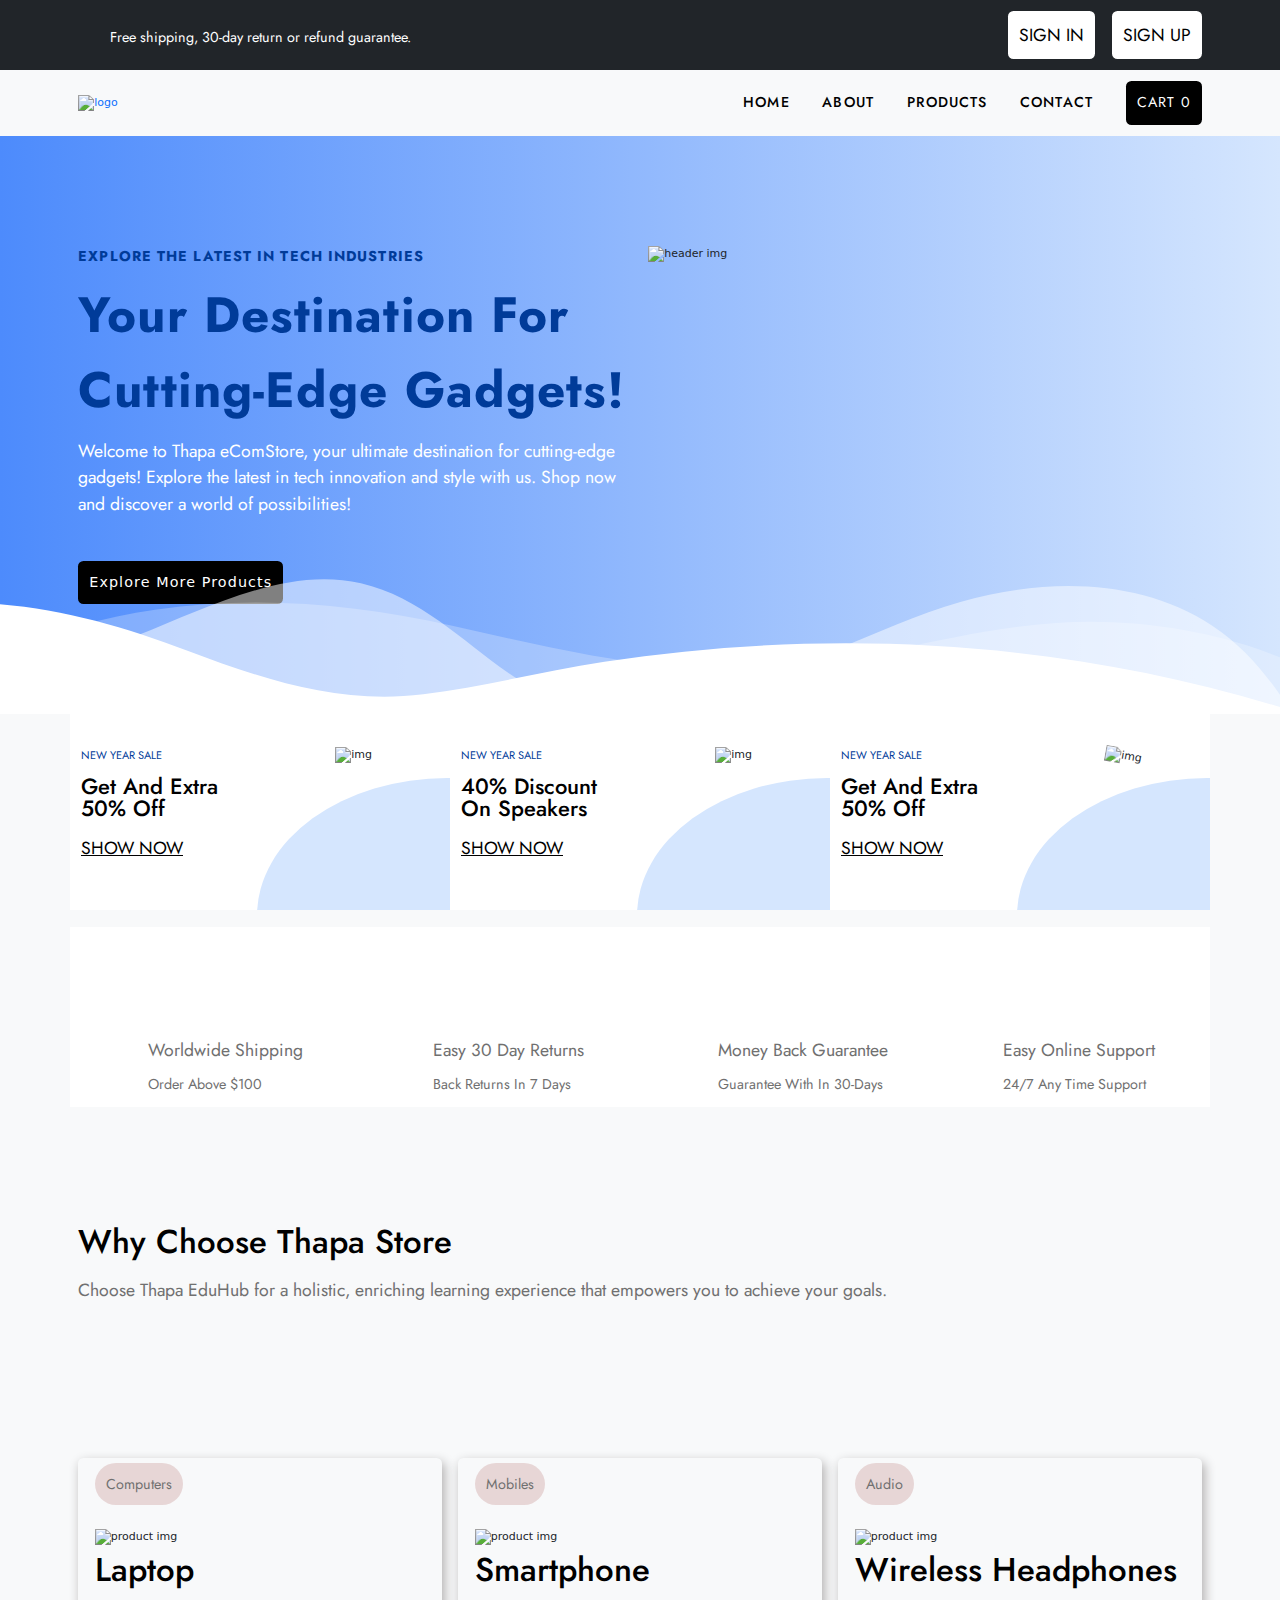
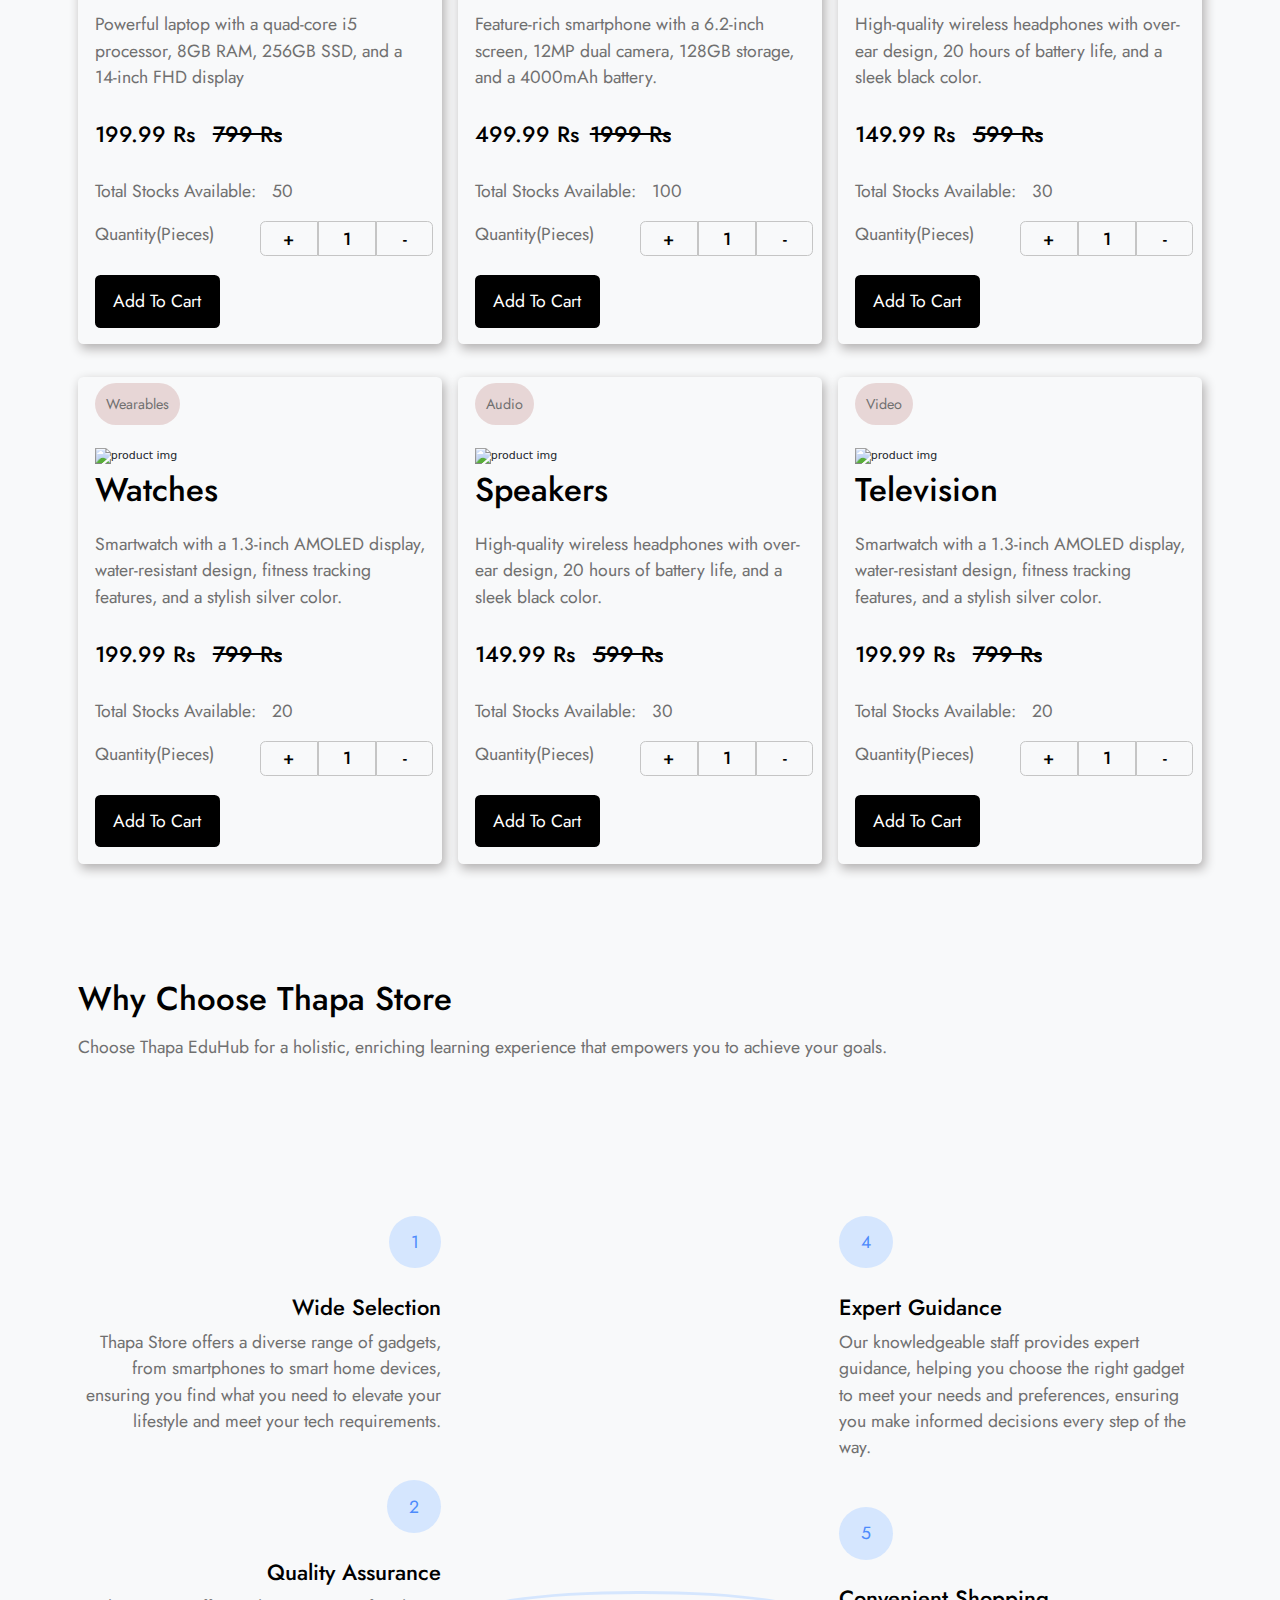
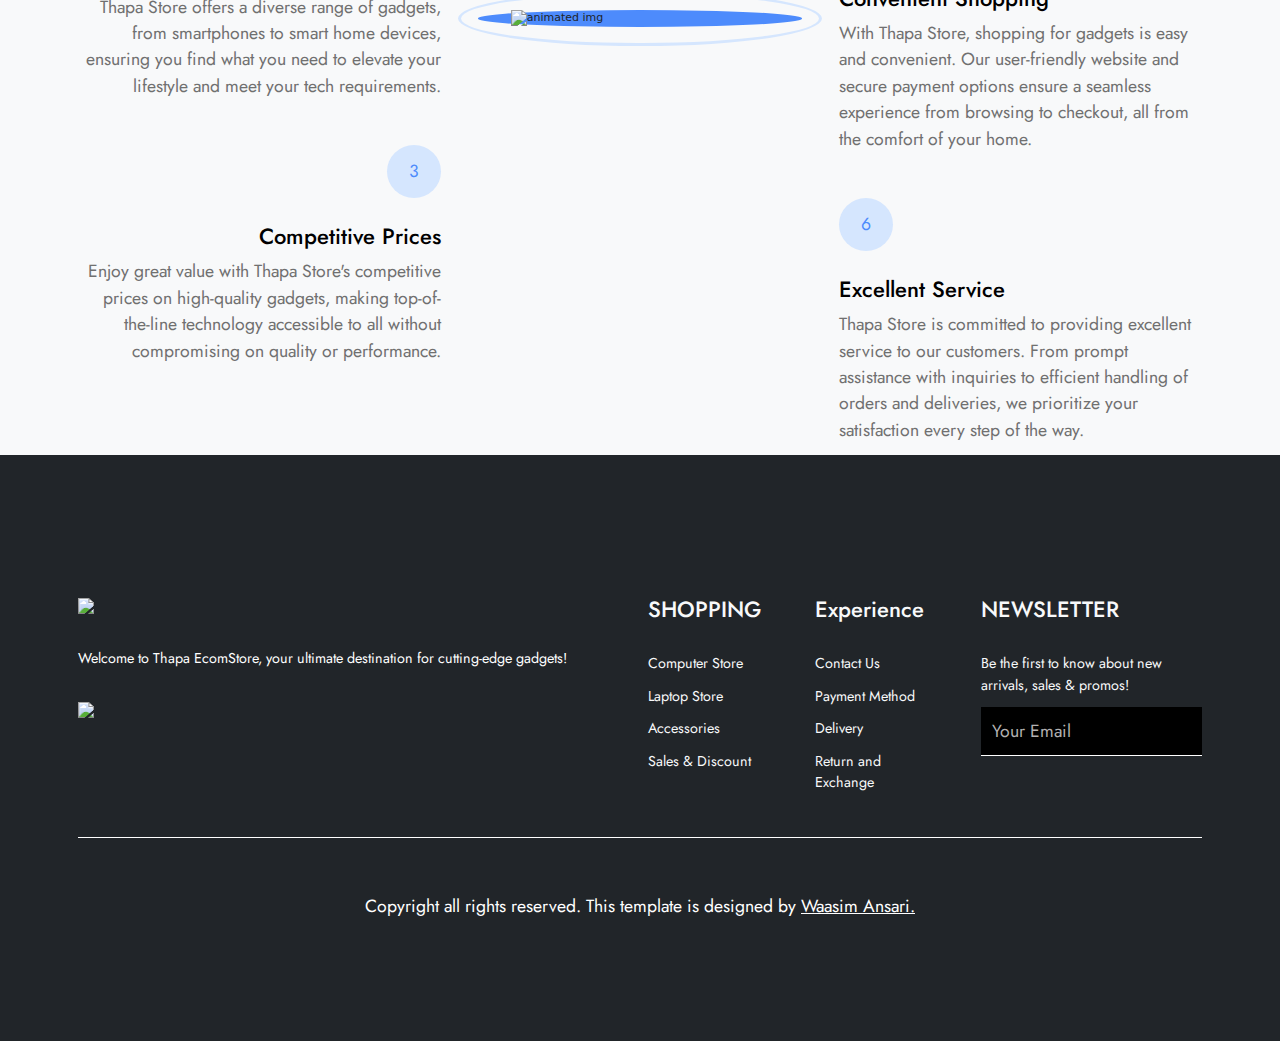
==== commit 8c5530f4: "Update index.html and all files of JavaScript" ====
--- a/index.html
+++ b/index.html
@@ -94,10 +94,11 @@
                             <p class="nav-text">contact</p>
                         </a>
 
-                        <button class="cart-btn">
+                        <a class="cart-btn" href="add to cart.html">
                             <i class="fa-solid fa-cart-shopping"></i>
-                            <span>CART 0</span>
-                        </button>
+                            <span>CART</span>
+                            <span>0</span>
+                        </a>
                     </nav>
                 </div>
 
@@ -372,7 +373,7 @@
             </div>
 
             <div class="col-xxl-4 col-xl-4 col-lg-4 col-md-6 mt-5">
-                <div class="col-xxl-12 col-xl-12 col-lg-12 col-md-12 col-sm-8 col-9 product-mb mx-auto p-4">
+                <div class="col-xxl-12 col-xl-12 col-lg-12 col-md-12 col-sm-8 col-9 product-mb mx-auto p-4" id="product-mb-3">
                     <p class="product-text">Audio</p>
 
                     <div class="col-12 product-img mt-5">
@@ -428,7 +429,7 @@
             </div>
 
             <div class="col-xxl-4 col-xl-4 col-lg-4 col-md-6 mt-5">
-                <div class="col-xxl-12 col-xl-12 col-lg-12 col-md-12 col-sm-8 col-9 product-mb mx-auto p-4">
+                <div class="col-xxl-12 col-xl-12 col-lg-12 col-md-12 col-sm-8 col-9 product-mb mx-auto p-4" id="product-mb-4">
                     <p class="product-text">Wearables</p>
 
                     <div class="col-12 product-img mt-5">
@@ -484,7 +485,7 @@
             </div>
 
             <div class="col-xxl-4 col-xl-4 col-lg-4 col-md-6 mt-5">
-                <div class="col-xxl-12 col-xl-12 col-lg-12 col-md-12 col-sm-8 col-9 product-mb mx-auto p-4">
+                <div class="col-xxl-12 col-xl-12 col-lg-12 col-md-12 col-sm-8 col-9 product-mb mx-auto p-4" id="product-mb-5">
                     <p class="product-text">Audio</p>
 
                     <div class="col-12 product-img mt-5">
@@ -540,7 +541,7 @@
             </div>
 
             <div class="col-xxl-4 col-xl-4 col-lg-4 col-md-6 mt-5">
-                <div class="col-xxl-12 col-xl-12 col-lg-12 col-md-12 col-sm-8 col-9 product-mb mx-auto p-4">
+                <div class="col-xxl-12 col-xl-12 col-lg-12 col-md-12 col-sm-8 col-9 product-mb mx-auto p-4" id="product-mb-6">
                     <p class="product-text">Video</p>
 
                     <div class="col-12 product-img mt-5">
--- a/style.css
+++ b/style.css
@@ -452,7 +452,6 @@
     position: absolute;
     top: 2rem;
     right: 0;
-    z-index: 100;
     font-size: var(--font-size-md);
     transform: translateX(23rem);
     transition: transform 0.5s;  
@@ -571,6 +570,39 @@
     color: var(--font-color-white);
 }
 /* footer end */
+
+
+
+
+/* add to cart page */
+.add-to-cart-final-total-div{
+    background-color: transparent;
+    border: .3rem solid var(--font-color-black);
+}
+
+.final-total-heading{
+    color: var(--font-color-black);
+    font-family: var(--font-family);
+    font-size: var(--font-size-md);
+}
+
+.fianl-total-sub-heading{
+    color: var(--backgroun-lightgray);
+    font-family: var(--font-family);
+    font-size: var(--font-size-md);
+}
+
+.fianl-total{
+    color: var(--font-color-black);
+    font-family: var(--font-family);
+    font-size: var(--font-size-md);
+    font-weight: var(--font-weight-xl);
+}
+
+.add-to-cart-ctnr{
+    padding: 10rem 0;
+}
+/* add to cart page end */
 /* my E-commerce app end */
 
 
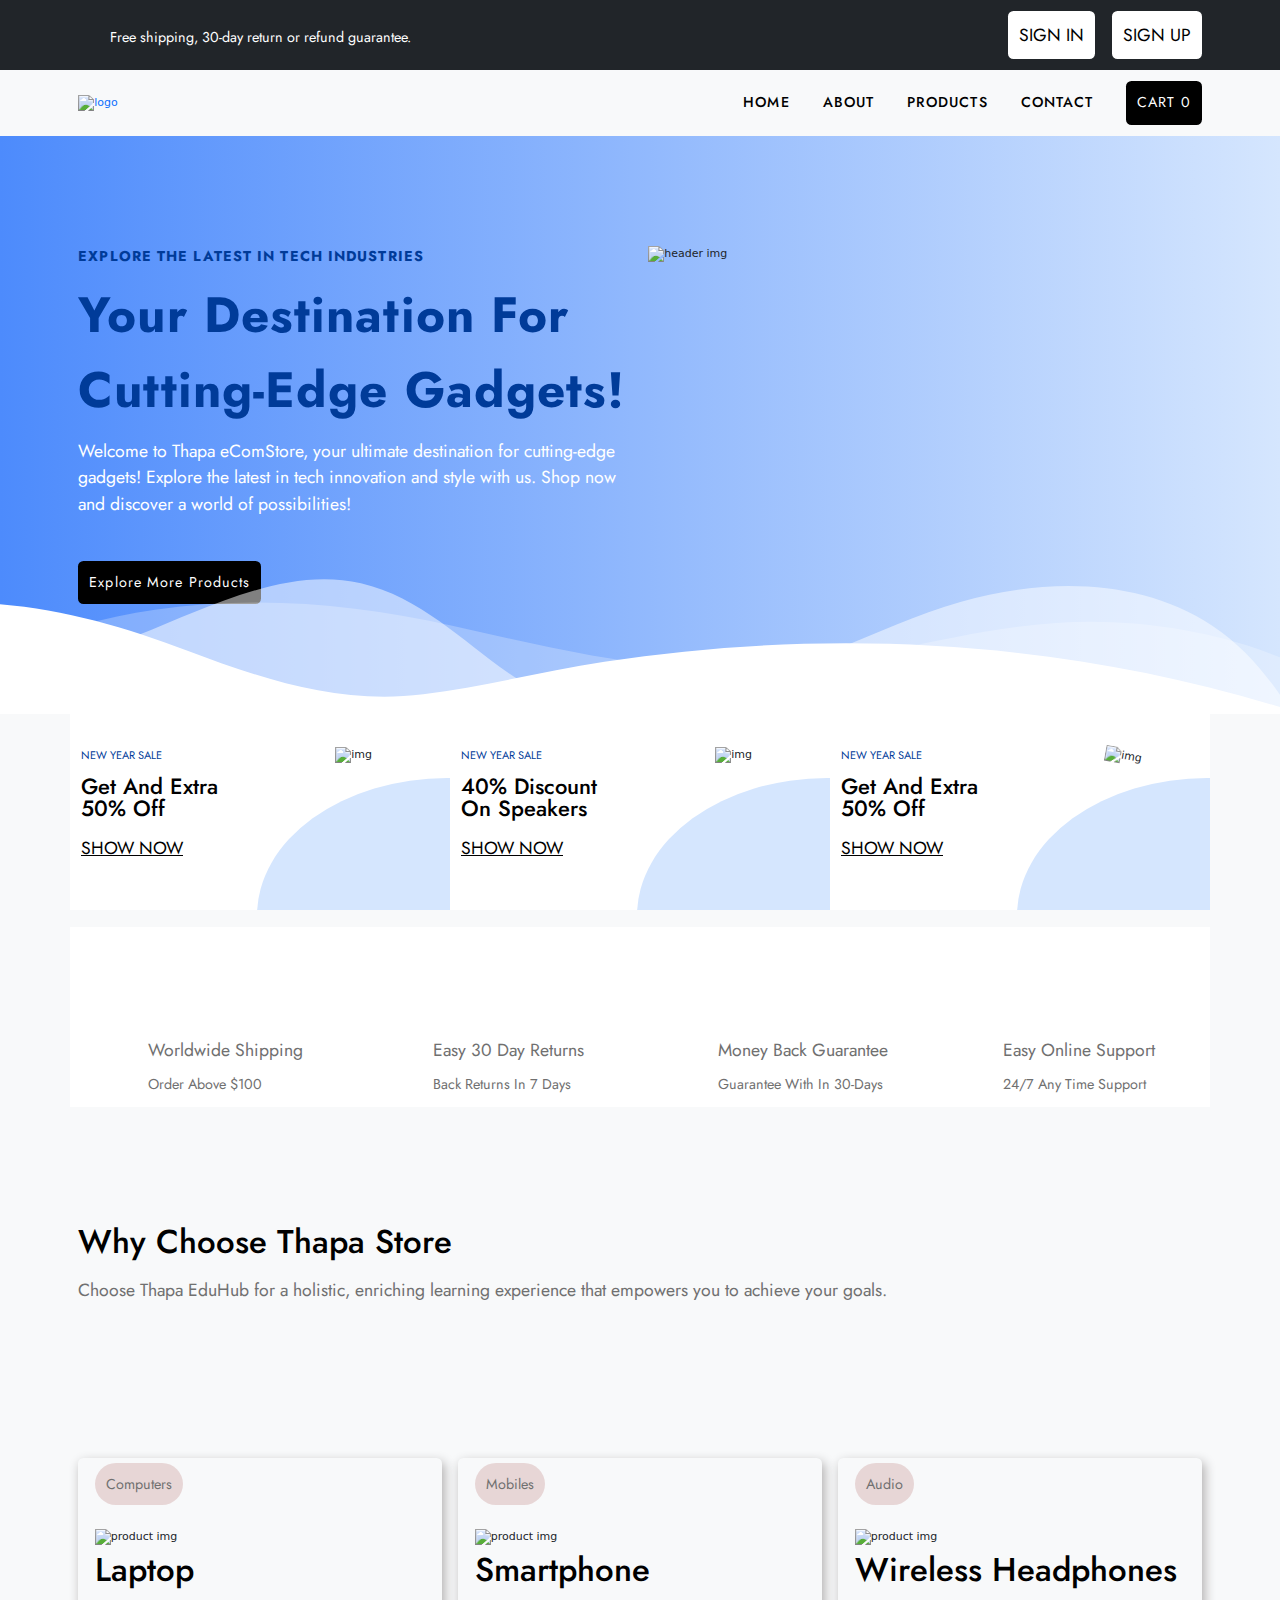
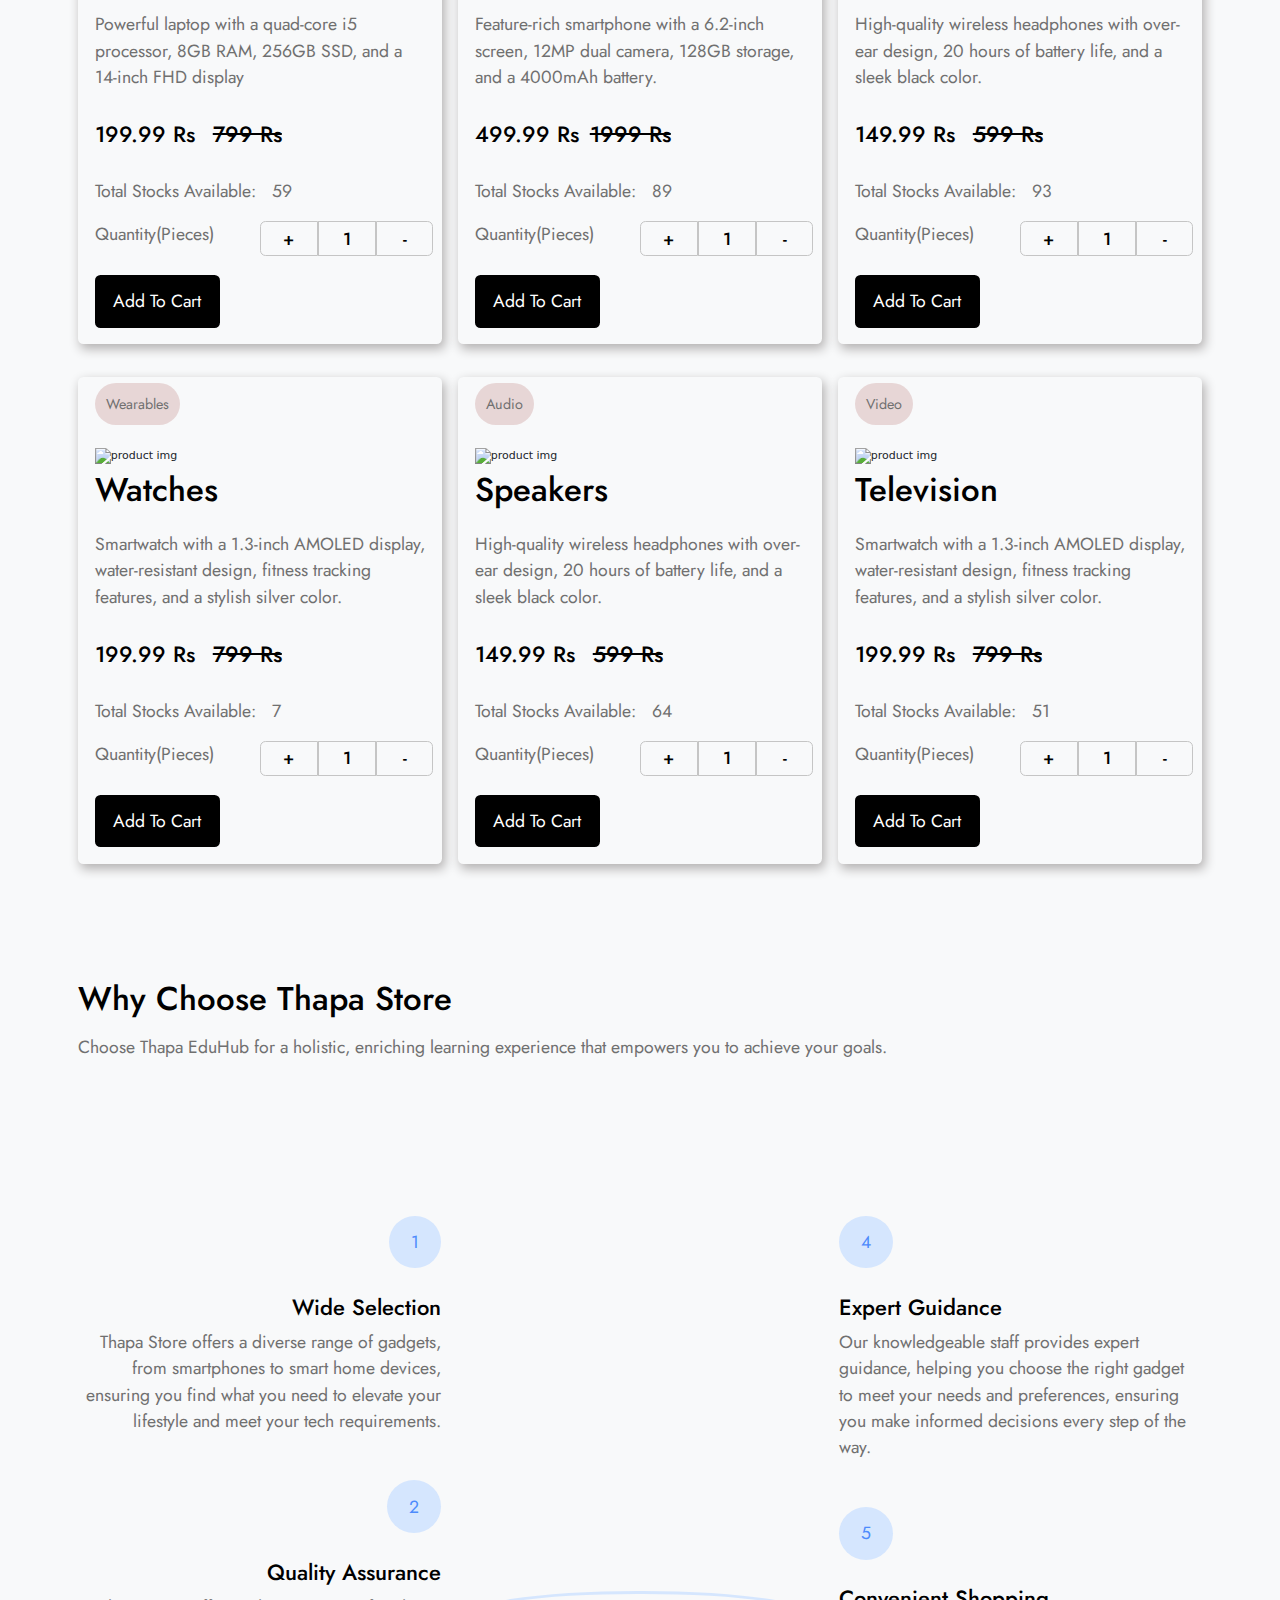
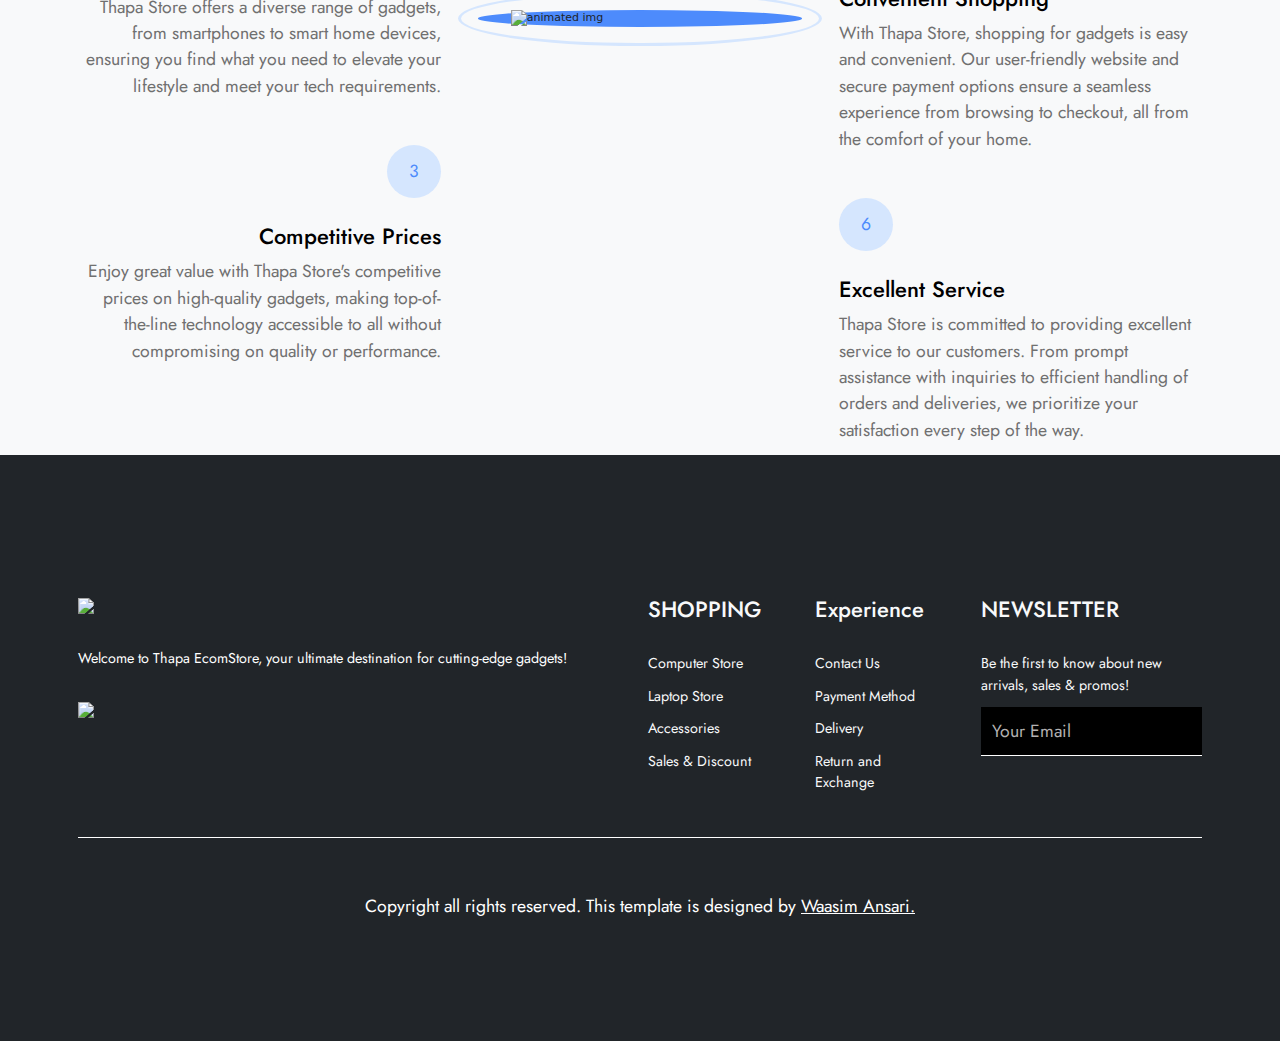
==== commit a8b23b46: "Update all files" ====
--- a/index.html
+++ b/index.html
@@ -82,7 +82,7 @@
                             <p class="nav-text">home</p>
                         </a>
 
-                        <a href="">
+                        <a href="about.html">
                             <p class="nav-text">about</p>
                         </a>
 
@@ -90,7 +90,7 @@
                             <p class="nav-text">products</p>
                         </a>
 
-                        <a href="">
+                        <a href="contact.html">
                             <p class="nav-text">contact</p>
                         </a>
 
@@ -562,7 +562,7 @@
 
                     <p class="ctnr-1-mb-text-2 mt-5">199.99 Rs <span class="ms-3">799 Rs</span></p>
 
-                    <p class="ctnr-1-mb-text-4 mt-5 product-stock">Total Stocks Available: <span class="ms-3">20</span></p>
+                    <p class="ctnr-1-mb-text-4 mt-5 product-stock">Total Stocks Available: <span class="ms-3">0</span></p>
 
                     <div class="col-12 product-btn-sec mt-4">
                         <div class="row">
@@ -742,7 +742,7 @@
                 <a href="https://waasimansari786.github.io/waasim-s-portfolio/" target="_blank">Waasim Ansari.</a< /p>
         </div>
     </div>
-
+    
     <script type="module" src="app.js"></script>
 </body>
 
--- a/style.css
+++ b/style.css
@@ -204,6 +204,13 @@
 .my-nav {
     padding: var(--ctnr-padding-sm);
     position: relative;
+    transition: 0.5s;
+}
+
+.my-nav-2{
+    padding: var(--ctnr-padding-sm);
+    position: relative;
+    box-shadow: .4rem .8rem 1rem var(--border-box-shadow-color);
 }
 
 .nav-text {
@@ -224,6 +231,7 @@
     border-radius: var(--border-radius);
     letter-spacing: var(--letter-spacing);
     text-transform: capitalize;
+    font-family: var(--font-family);
 }
 
 .cart-btn span {
@@ -253,7 +261,6 @@
     background: linear-gradient(to right, #4D8BFC, #D5E6FE);
     padding: 10rem 0;
     position: relative;
-    transition: 0.5s;
 }
 
 .header-text {
@@ -394,7 +401,7 @@
     align-items: center;
 }
 
-.product-btn button{
+.product-btn button , .product-btn span{
     border: none;
     background-color: transparent;
     color: var(--font-color-black);
@@ -602,7 +609,66 @@
 .add-to-cart-ctnr{
     padding: 10rem 0;
 }
+
+.add-to-cart-rem-btn{
+    background-color: var(--font-color-black);
+    border: none;
+    color: var(--font-color-white);
+    padding: var(--buttton-padding);
+    font-size: var(--font-size-sm);
+    border-radius: var(--border-radius);
+    letter-spacing: var(--letter-spacing);
+    text-transform: capitalize;
+    font-family: var(--font-family);
+    border: .2rem solid transparent;
+    transition: 0.5s;
+    width: 100%;
+}
+
+.add-to-cart-rem-btn:hover{
+    color: var(--font-color-black);
+    border: .2rem solid var(--font-color-black);
+    background-color: transparent;
+}
+
+.add-to-cart-main-div{
+    border: .1rem solid var(--border-box-shadow-color);
+    padding: var(--buttton-padding);
+}
+
+.add-to-cart-navi{
+    margin-bottom: 10rem;
+}
 /* add to cart page end */
+
+
+
+
+
+
+/* contact page's code start */
+.cn-form-text{
+    color: var(--font-color-black);
+    font-size: var(--font-size-md);
+    font-family: var(--font-family);
+}
+
+.cn-form{
+    font-family: var(--font-family);
+    outline: none;
+    font-size: var(--font-size-md);    
+}
+
+.cn-form::placeholder{
+    text-transform: capitalize;
+}
+
+.cn-form-main-sec{
+    margin-bottom: 10rem;
+}
+/* contact page's code end */
+
+
 /* my E-commerce app end */
 
 
@@ -612,7 +678,7 @@
 
 /* those classes which i used permanantly */
 .rough {
-    border: .1rem solid rgb(255, 255, 255);
+    border: .1rem solid rgb(0, 0, 0);
 }
 
 .hide {
@@ -625,4 +691,10 @@
 
 .ctnr-padding {
     padding: var(--ctnr-padding);
+}
+
+.flex-box{
+    display: flex;
+    justify-content: space-between;
+    align-items: center;
 }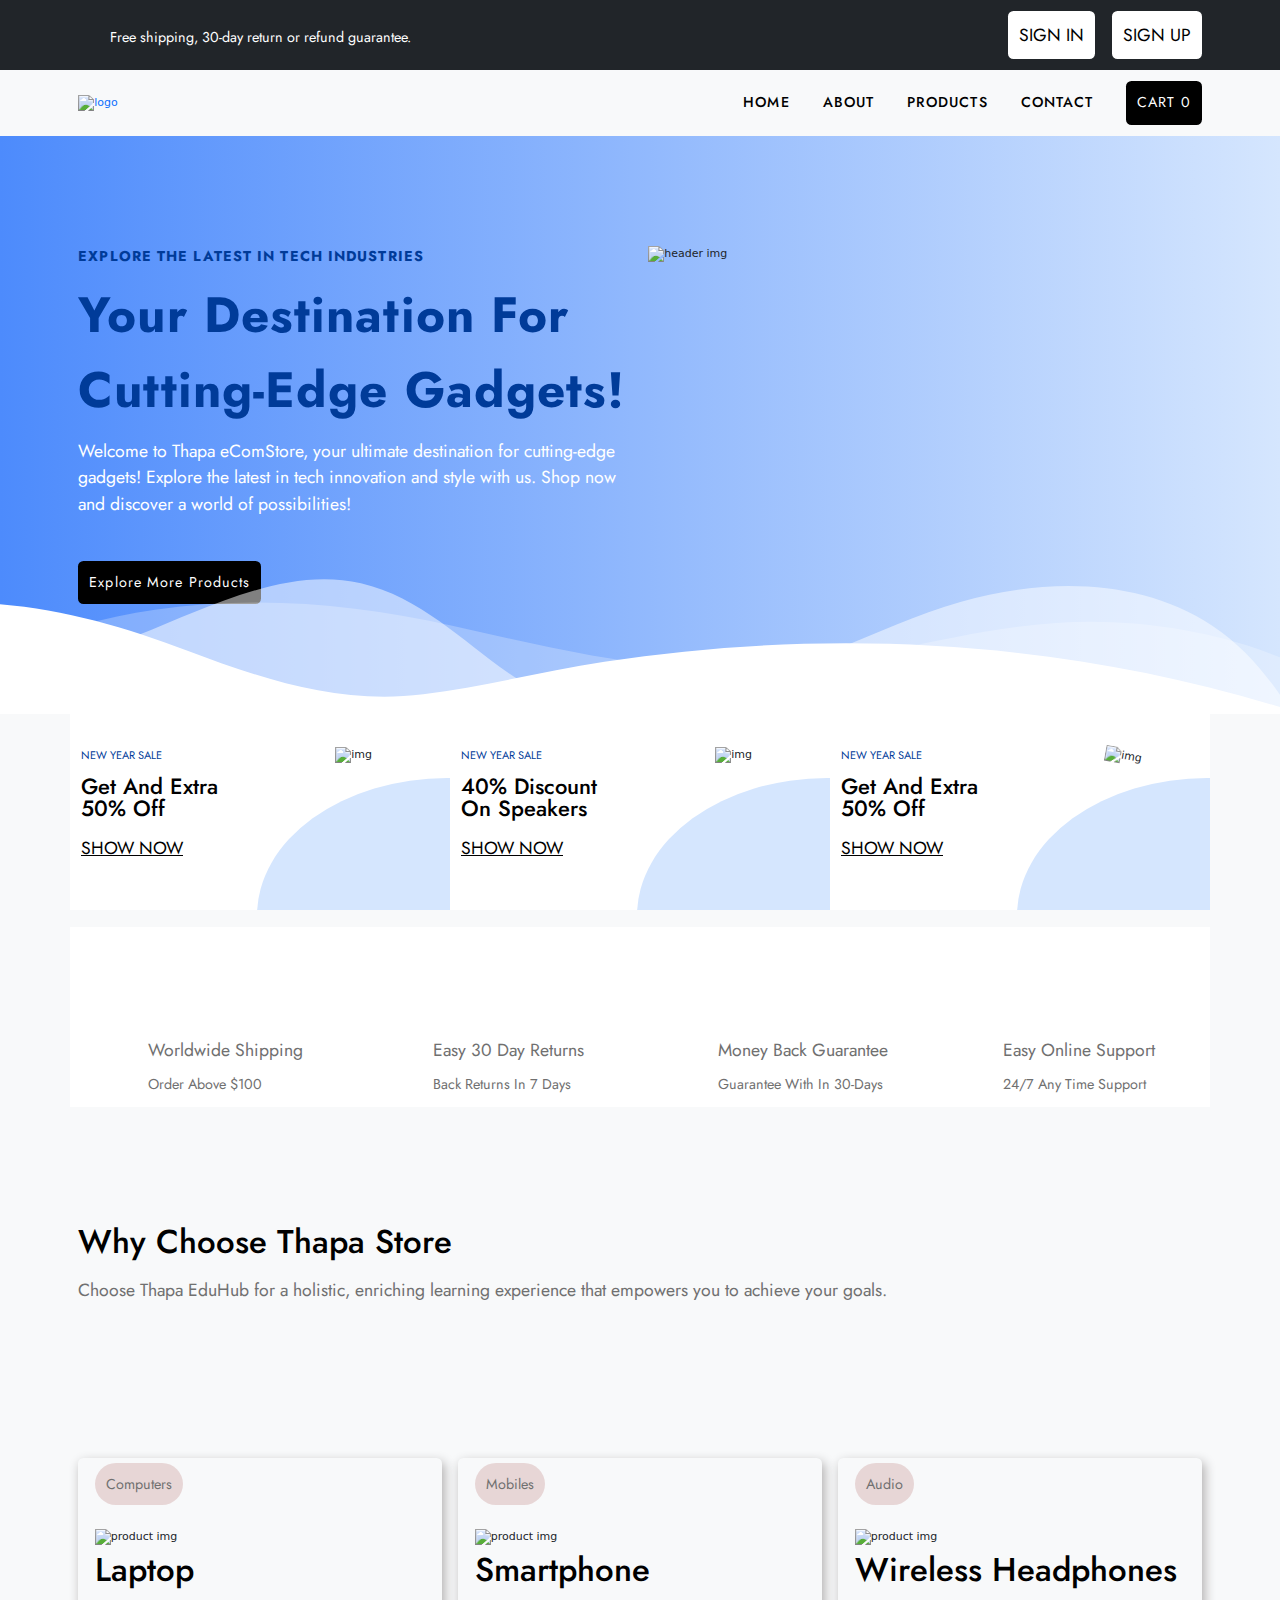
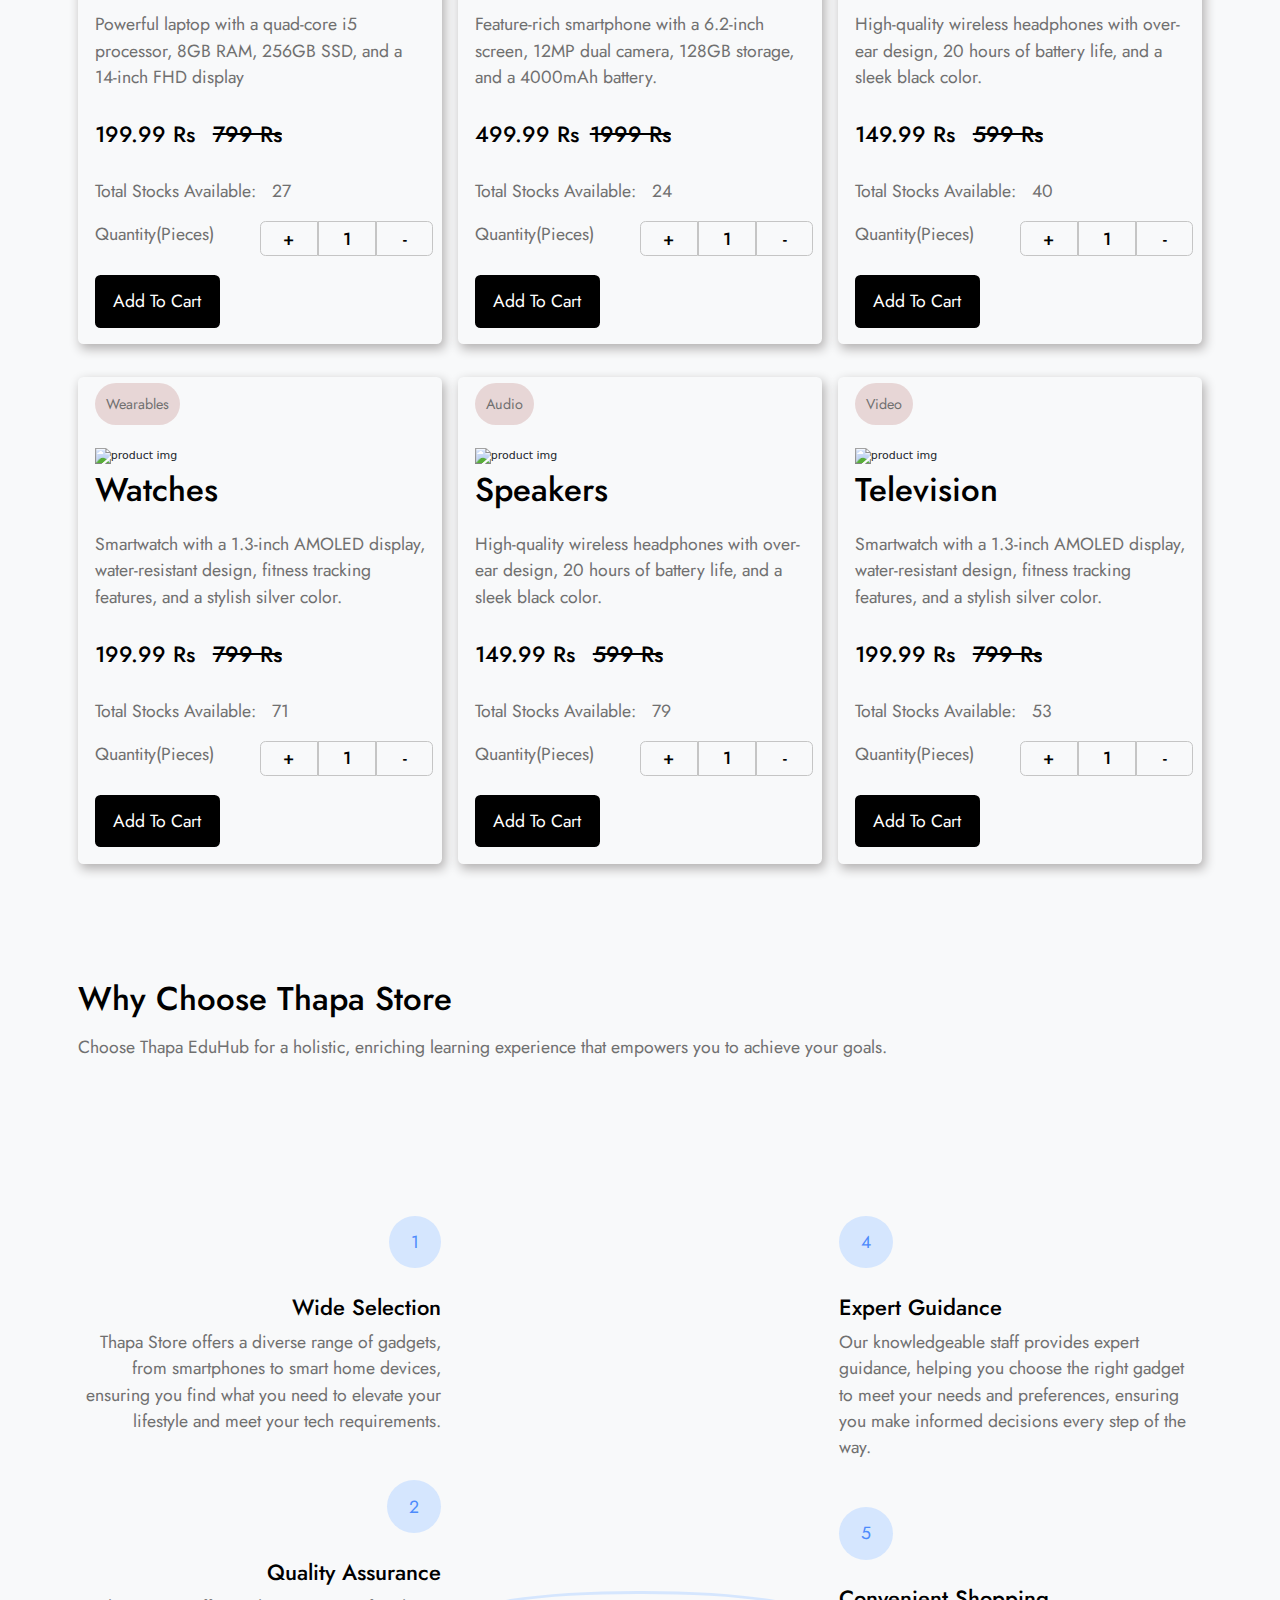
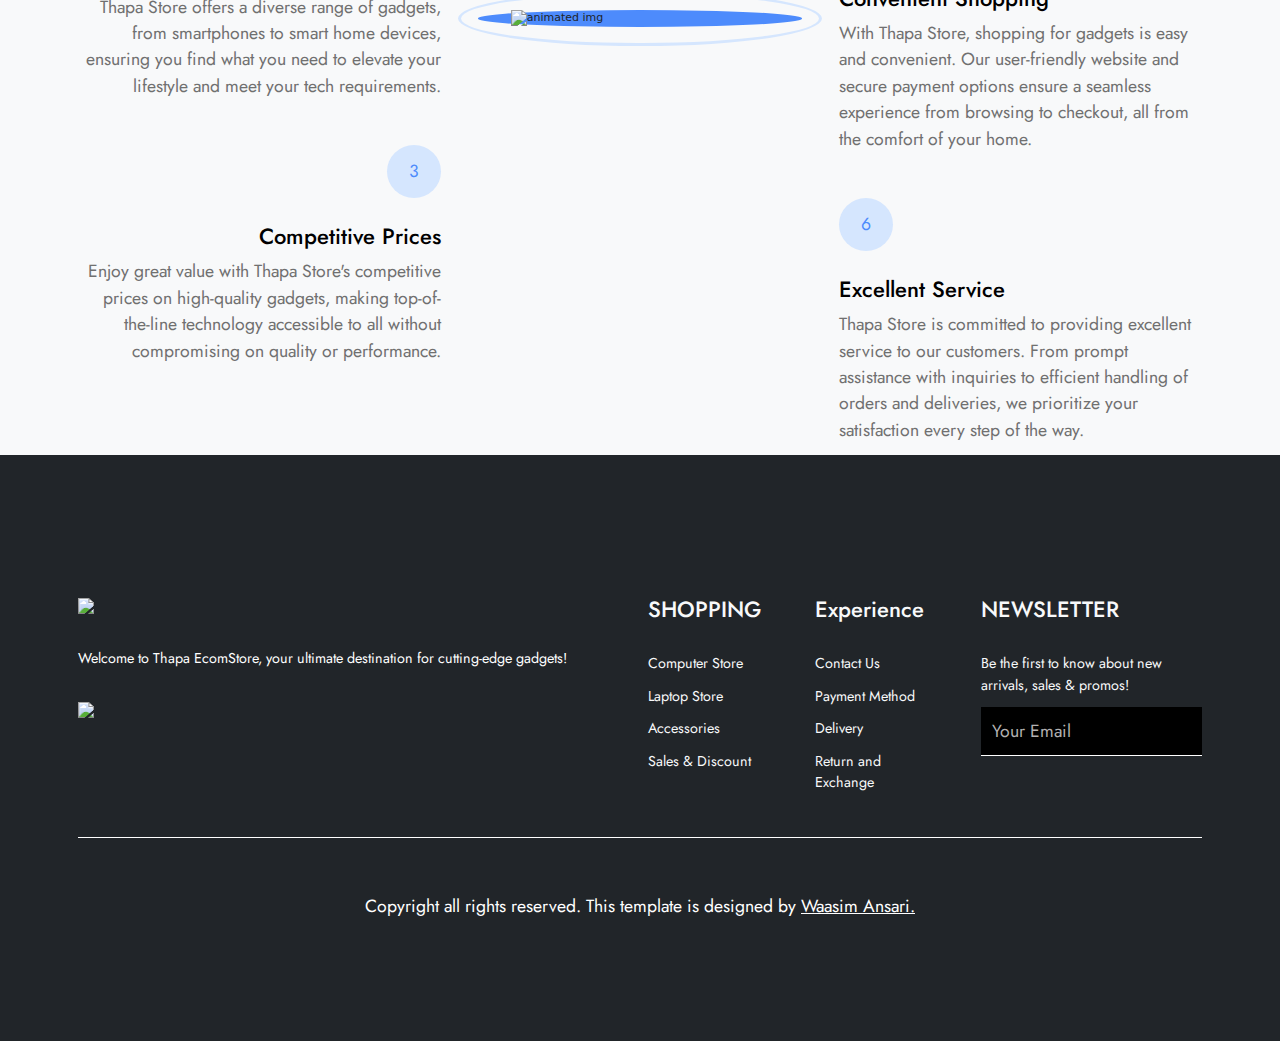
==== commit 36f02a8a: "I created products.html" ====
--- a/index.html
+++ b/index.html
@@ -86,7 +86,7 @@
                             <p class="nav-text">about</p>
                         </a>
 
-                        <a href="">
+                        <a href="products.html">
                             <p class="nav-text">products</p>
                         </a>
 
--- a/style.css
+++ b/style.css
@@ -55,9 +55,28 @@
 
 /* home last container's animation */
 @keyframes pic-ani {
-    0%{background-color: var(--header-color);}
-    100%{background-color: var(--header-color-2);}
-}
+    0% {
+        background-color: var(--header-color);
+    }
+    
+    100% {
+        background-color: var(--header-color-2);
+    }
+}
+/* home last container's animation end*/
+
+
+/* product added notify div animation */
+@keyframes product-div-ani {
+    100% {
+        transform: translateX(0rem);
+    }
+}
+/* product added notify div animation end */
+
+
+
+
 
 
 /* my font size's media query start */
@@ -125,7 +144,7 @@
         flex-direction: column-reverse;
     }
 
-    .ctnr-1-mb-inner{
+    .ctnr-1-mb-inner {
         position: absolute;
         right: -27rem;
         bottom: -13rem;
@@ -153,28 +172,46 @@
         font-size: 56.25%;
     }
 
-    .ctnr-2 div:nth-child(2){
+    .ctnr-2 div:nth-child(2) {
         order: -1;
     }
 
-    .ctnr-2-mb-text , .ctnr-2-mb-text-2{
+    .ctnr-2-mb-text,
+    .ctnr-2-mb-text-2 {
         align-self: flex-start !important;
     }
 
-    .ctnr-2-mb-text-4{
+    .ctnr-2-mb-text-4 {
         text-align: left !important;
     }
 
-    #topbar-btn-sec{
+    #topbar-btn-sec {
         display: flex;
         justify-content: center !important;
         align-items: center;
     }
+
+    .add-to-cart-img{
+        display: none;
+    }
+
+    .flex-box {
+        display: flex;
+        justify-content: space-between;
+        align-items: center;
+        gap: 2rem;
+    }
 }
 
 @media (max-width:576px) {
     html {
         font-size: 50%;
+    }
+
+    .add-to-cart-ctnr-inner{
+        display: flex;
+        justify-content: center !important;
+        align-items: center;
     }
 }
 
@@ -207,7 +244,7 @@
     transition: 0.5s;
 }
 
-.my-nav-2{
+.my-nav-2 {
     padding: var(--ctnr-padding-sm);
     position: relative;
     box-shadow: .4rem .8rem 1rem var(--border-box-shadow-color);
@@ -247,7 +284,7 @@
     right: 1rem;
 }
 
-#topbar-btn-sec{
+#topbar-btn-sec {
     display: flex;
     justify-content: end;
     align-items: center;
@@ -382,26 +419,29 @@
 
 
 /* products section start */
-.ctnr-1-mb-text-2 span{
+.ctnr-1-mb-text-2 span {
     text-decoration: line-through;
 }
 
-.product-btn-sec div:nth-child(2) div:nth-child(1){
+.product-btn-sec div:nth-child(2) div:nth-child(1),
+.add-to-cart-main-div div:nth-child(3) div div div:nth-child(1) {
     border-radius: .5rem 0 0 .5rem;
 }
 
-.product-btn-sec div:nth-child(2) div:nth-child(3){
+.product-btn-sec div:nth-child(2) div:nth-child(3),
+.add-to-cart-main-div div:nth-child(3) div div div:nth-child(3) {
     border-radius: 0 .5rem .5rem 0;
 }
 
-.product-btn{
+.product-btn {
     border: .1rem solid rgb(197, 197, 197);
     display: flex;
     justify-content: center;
     align-items: center;
 }
 
-.product-btn button , .product-btn span{
+.product-btn button,
+.product-btn span {
     border: none;
     background-color: transparent;
     color: var(--font-color-black);
@@ -411,12 +451,12 @@
     padding: .3rem 1rem;
 }
 
-.product-mb{
+.product-mb {
     box-shadow: .2rem .4rem 1rem var(--border-box-shadow-color);
     border-radius: var(--border-radius);
 }
 
-.product-text{
+.product-text {
     color: var(--backgroun-lightgray);
     background-color: var(--catogory-color);
     font-family: var(--font-family);
@@ -427,12 +467,12 @@
     border-radius: 6rem;
 }
 
-.product-icon-sec i{
+.product-icon-sec i {
     color: var(--rating-color);
     font-size: 1rem;
 }
 
-.add-to-cart-btn{
+.add-to-cart-btn {
     background-color: var(--font-color-black);
     color: var(--font-color-white);
     font-family: var(--font-family);
@@ -441,16 +481,16 @@
     padding: var(--add-to-cart-buttton-padding);
     border-radius: var(--border-radius);
     transition: 0.5s;
-    border:.2rem solid transparent;
-}
-
-.add-to-cart-btn:hover{
+    border: .2rem solid transparent;
+}
+
+.add-to-cart-btn:hover {
     border: .2rem solid var(--font-color-black);
     color: var(--font-color-black);
     background-color: transparent;
 }
 
-.product-added-notification-div{
+.product-added-notification-div {
     background-color: var(--font-color-black);
     border-radius: var(--border-radius);
     padding: var(--buttton-padding);
@@ -461,7 +501,6 @@
     right: 0;
     font-size: var(--font-size-md);
     transform: translateX(23rem);
-    transition: transform 0.5s;  
 }
 
 /* products section end */
@@ -471,14 +510,14 @@
 
 
 /* contianer 2 start */
-.ctnr-2-text{
+.ctnr-2-text {
     color: var(--font-color-black);
     font-size: var(--font-size-lg);
     font-family: var(--font-family);
     font-weight: var(--font-weight-lg);
 }
 
-.ctnr-2-mb-text{
+.ctnr-2-mb-text {
     color: var(--header-color);
     font-size: var(--font-size-md);
     font-family: var(--font-family);
@@ -489,7 +528,7 @@
     align-self: flex-end;
 }
 
-.ctnr-2-mb-text-2{
+.ctnr-2-mb-text-2 {
     color: var(--font-color-black);
     font-size: var(--font-size-md-2);
     font-family: var(--font-family);
@@ -498,25 +537,25 @@
     align-self: flex-end;
 }
 
-.ctnr-2-mb{
+.ctnr-2-mb {
     position: relative;
     border: .1rem solid transparent;
     display: flex;
     flex-direction: column;
 }
 
-.ctnr-2-img{
+.ctnr-2-img {
     background-color: var(--header-color);
     border-radius: 100%;
-    animation: pic-ani 2s alternate infinite ;
-}
-
-.ctnr-2-img-parent{
+    animation: pic-ani 2s alternate infinite;
+}
+
+.ctnr-2-img-parent {
     border: .3rem solid var(--header-color-2);
     border-radius: 100%;
 }
 
-.ctnr-2-mb-text-3{
+.ctnr-2-mb-text-3 {
     color: var(--header-color);
     font-size: var(--font-size-md);
     font-family: var(--font-family);
@@ -527,7 +566,7 @@
     align-self: flex-start;
 }
 
-.ctnr-2-mb-text-4{
+.ctnr-2-mb-text-4 {
     color: var(--backgroun-lightgray);
     font-size: var(--font-size-md);
     font-family: var(--font-family);
@@ -539,13 +578,17 @@
 
 
 /* footer start */
-.footer-pages-sec{
+.products-footer{
+    margin-top: 10rem;
+}
+
+.footer-pages-sec {
     display: flex;
     justify-content: space-between;
     align-items: baseline;
 }
 
-.footer-input{
+.footer-input {
     border-bottom: .1rem solid var(--backgroun-color-white);
     border-top: none;
     border-left: none;
@@ -558,59 +601,66 @@
     padding: 1rem;
 }
 
-.footer-input::placeholder{
-    color:var(--border-box-shadow-color);
+.footer-input::placeholder {
+    color: var(--border-box-shadow-color);
     text-transform: capitalize;
 }
 
-.footer-ctnr{
+.footer-ctnr {
     padding: 10rem 0;
 }
 
-.author{
+.author {
     border-top: .1rem solid var(--font-color-white);
     padding: 5rem 0 0 0;
 }
 
-.author a{
+.author a {
     text-decoration: underline;
     color: var(--font-color-white);
 }
+
 /* footer end */
 
 
 
 
 /* add to cart page */
-.add-to-cart-final-total-div{
+.add-to-cart-final-total-div {
     background-color: transparent;
     border: .3rem solid var(--font-color-black);
 }
 
-.final-total-heading{
-    color: var(--font-color-black);
-    font-family: var(--font-family);
-    font-size: var(--font-size-md);
-}
-
-.fianl-total-sub-heading{
+.final-total-heading {
+    color: var(--font-color-black);
+    font-family: var(--font-family);
+    font-size: var(--font-size-md);
+}
+
+.fianl-total-sub-heading {
     color: var(--backgroun-lightgray);
     font-family: var(--font-family);
     font-size: var(--font-size-md);
 }
 
-.fianl-total{
+.fianl-total {
     color: var(--font-color-black);
     font-family: var(--font-family);
     font-size: var(--font-size-md);
     font-weight: var(--font-weight-xl);
 }
 
-.add-to-cart-ctnr{
+.add-to-cart-ctnr {
     padding: 10rem 0;
 }
 
-.add-to-cart-rem-btn{
+.add-to-cart-ctnr-inner{
+    display: flex;
+    justify-content: flex-end;
+    align-items: center;
+}
+
+.add-to-cart-rem-btn {
     background-color: var(--font-color-black);
     border: none;
     color: var(--font-color-white);
@@ -625,20 +675,21 @@
     width: 100%;
 }
 
-.add-to-cart-rem-btn:hover{
+.add-to-cart-rem-btn:hover {
     color: var(--font-color-black);
     border: .2rem solid var(--font-color-black);
     background-color: transparent;
 }
 
-.add-to-cart-main-div{
+.add-to-cart-main-div {
     border: .1rem solid var(--border-box-shadow-color);
     padding: var(--buttton-padding);
 }
 
-.add-to-cart-navi{
+.add-to-cart-navi {
     margin-bottom: 10rem;
 }
+
 /* add to cart page end */
 
 
@@ -647,25 +698,26 @@
 
 
 /* contact page's code start */
-.cn-form-text{
-    color: var(--font-color-black);
-    font-size: var(--font-size-md);
-    font-family: var(--font-family);
-}
-
-.cn-form{
+.cn-form-text {
+    color: var(--font-color-black);
+    font-size: var(--font-size-md);
+    font-family: var(--font-family);
+}
+
+.cn-form {
     font-family: var(--font-family);
     outline: none;
-    font-size: var(--font-size-md);    
-}
-
-.cn-form::placeholder{
+    font-size: var(--font-size-md);
+}
+
+.cn-form::placeholder {
     text-transform: capitalize;
 }
 
-.cn-form-main-sec{
+.cn-form-main-sec {
     margin-bottom: 10rem;
 }
+
 /* contact page's code end */
 
 
@@ -693,8 +745,14 @@
     padding: var(--ctnr-padding);
 }
 
-.flex-box{
+.flex-box {
     display: flex;
     justify-content: space-between;
     align-items: center;
+}
+
+.product-added-notify-ani{
+    animation-name: product-div-ani;
+    animation-duration: 2s;
+    animation-timing-function: ease;
 }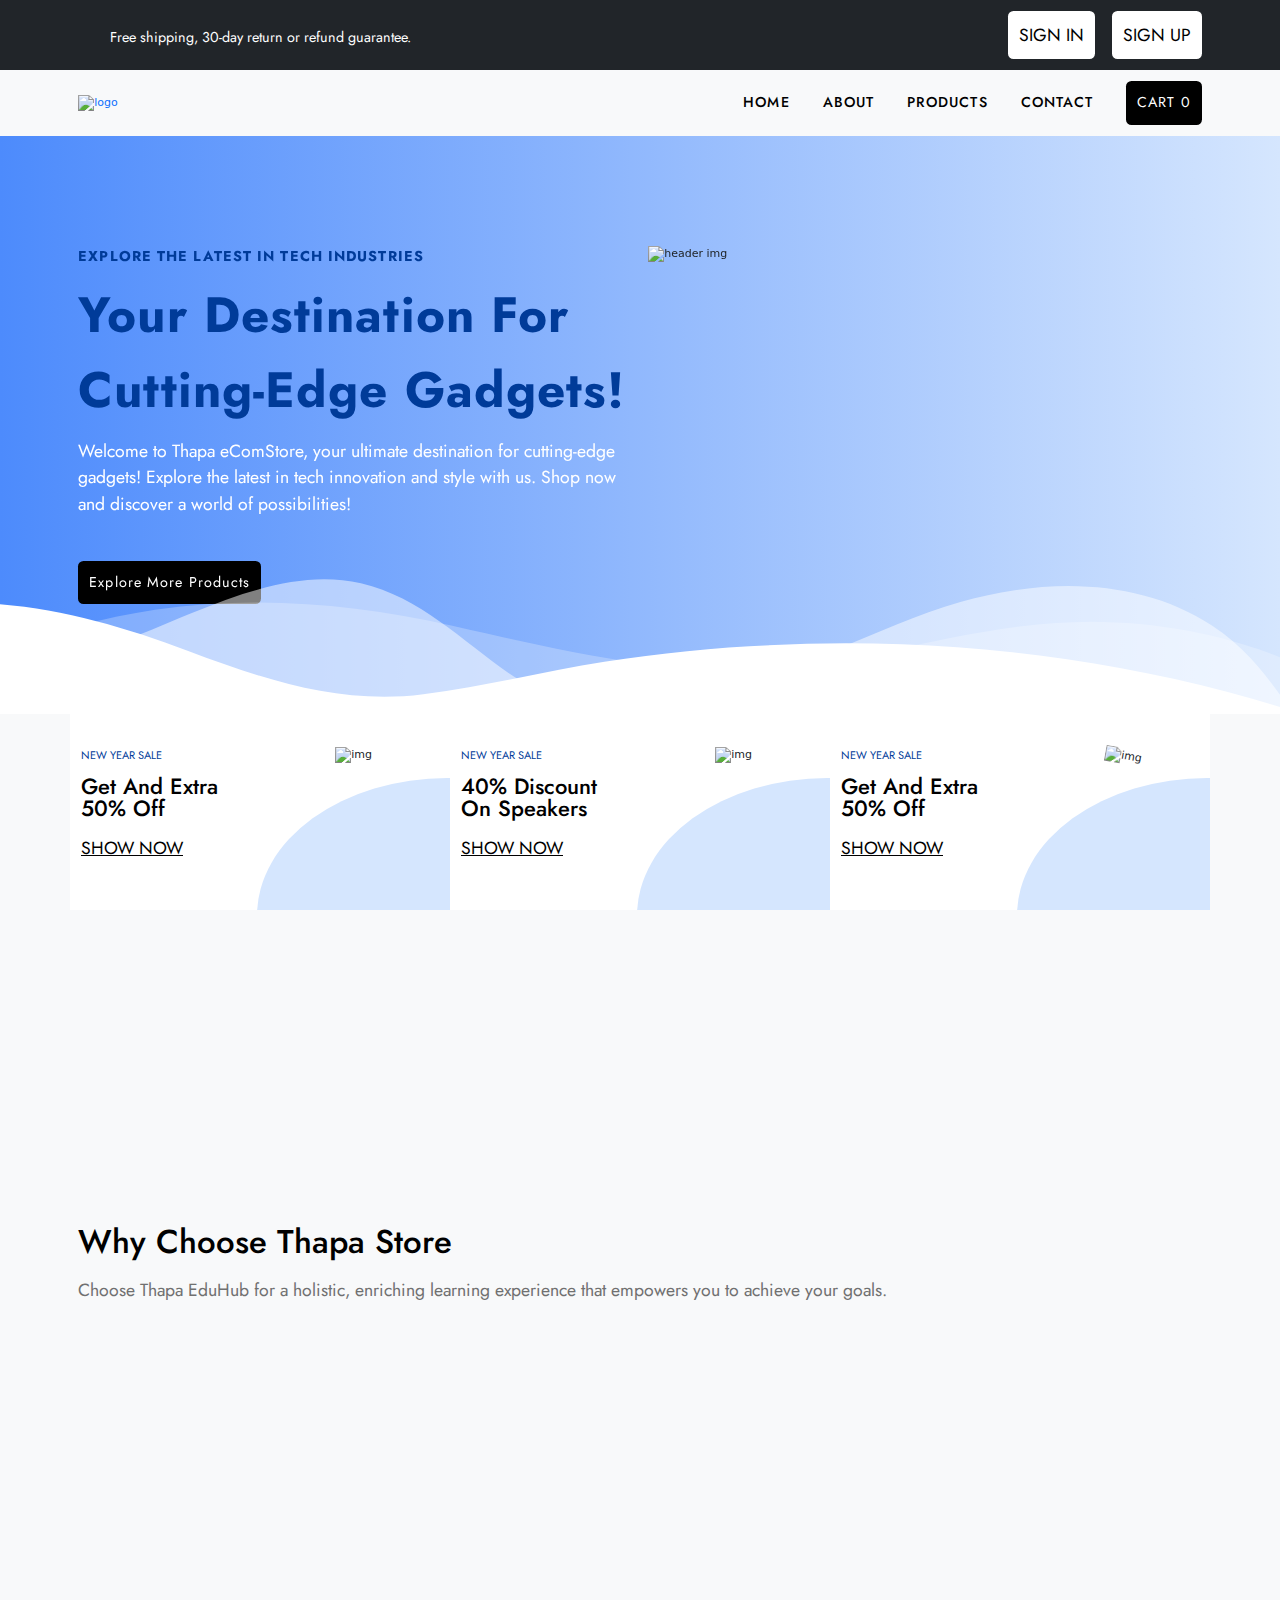
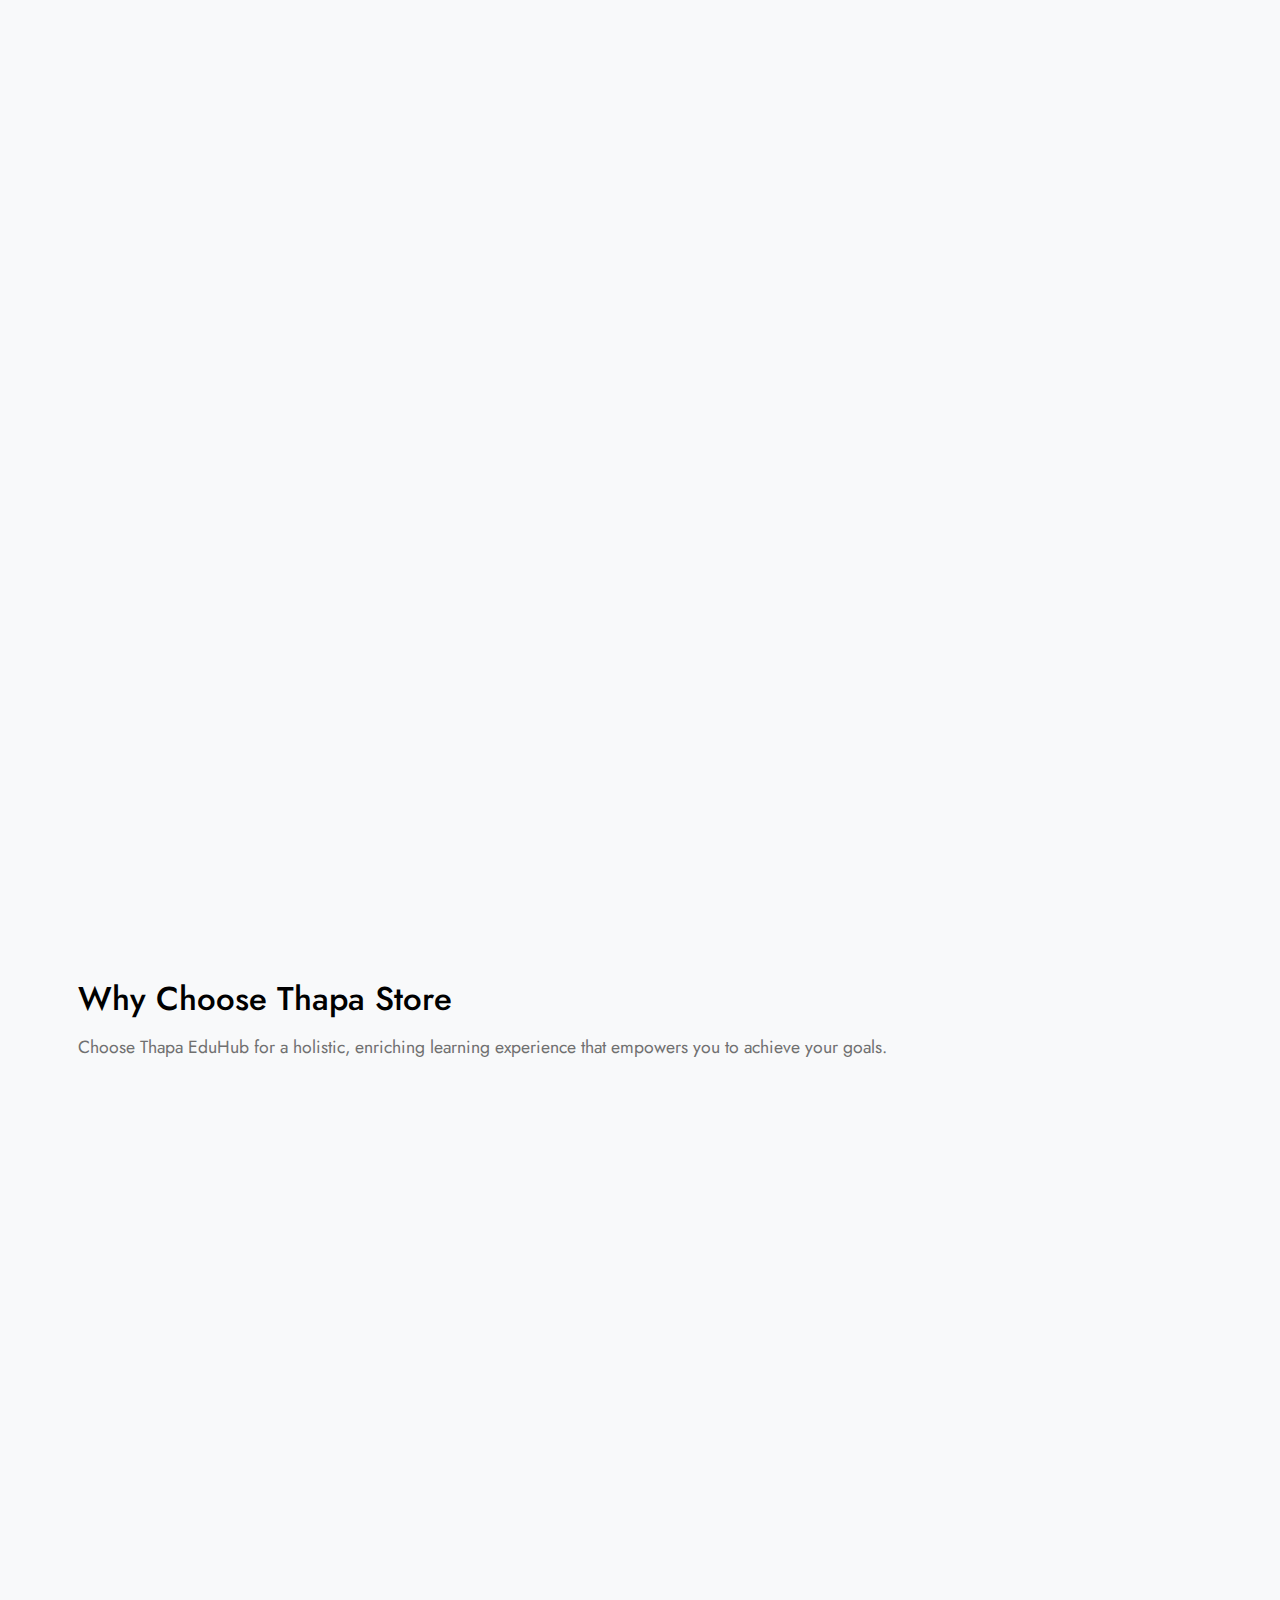
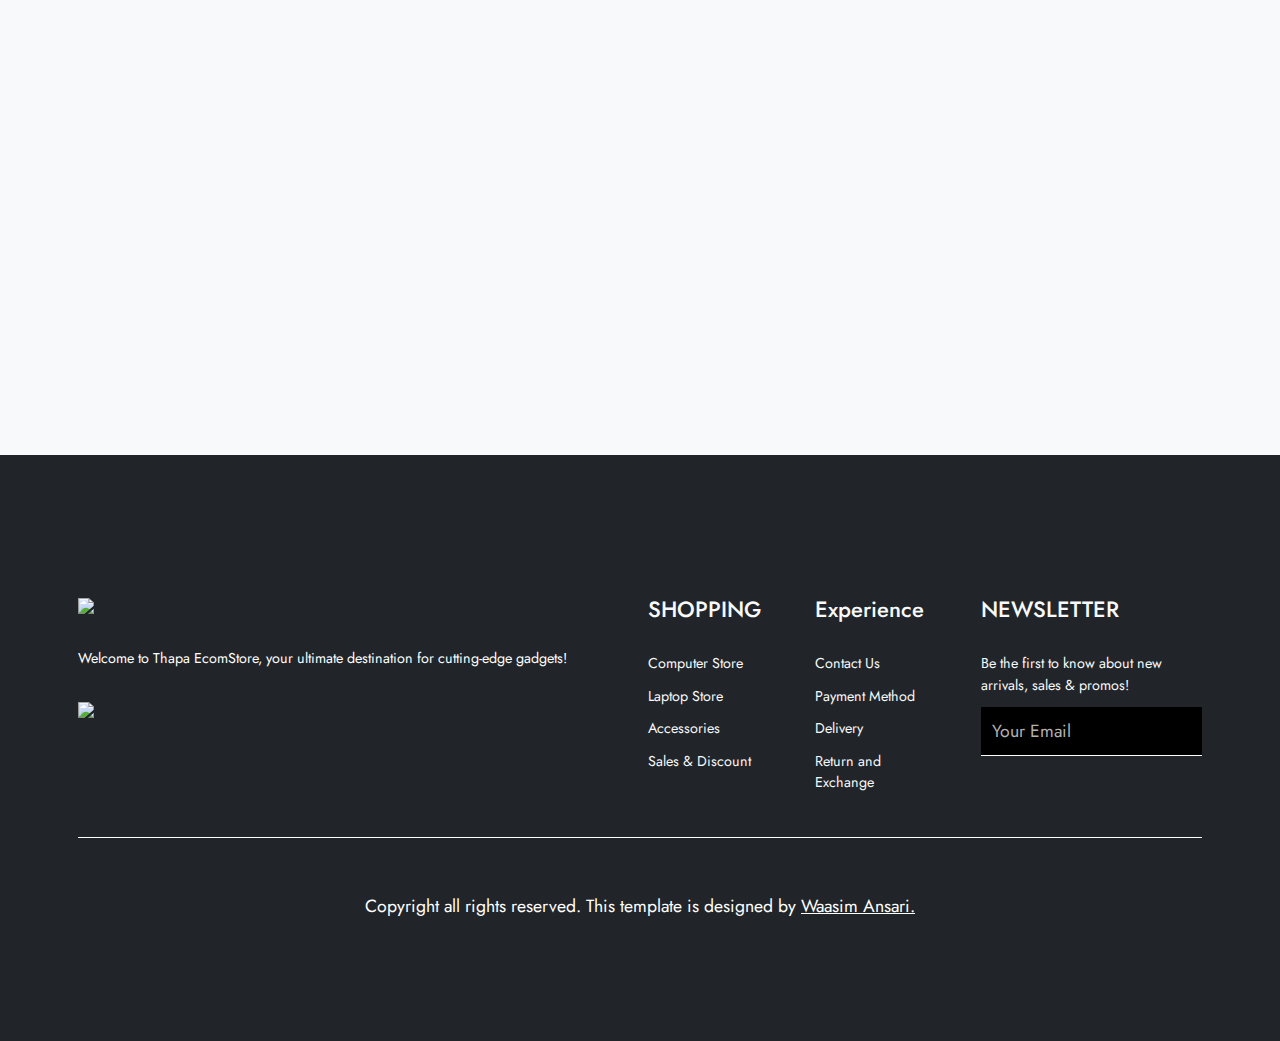
==== commit 34b073ef: "Update all html files" ====
--- a/index.html
+++ b/index.html
@@ -112,7 +112,7 @@
     <div class="container-fluid header-ctnr">
         <div class="container">
             <div class="row">
-                <div class="col-xxl-6 col-xl-6 col-lg-6" id="header-text-sec">
+                <div class="col-xxl-6 col-xl-6 col-lg-6" id="header-text-sec" data-aos="fade-down" data-aos-delay="500" data-aos-duration="1000">
                     <p class="header-text">EXPLORE THE LATEST IN TECH INDUSTRIES</p>
                     <p class="header-text-2">Your Destination For Cutting-Edge Gadgets!</p>
                     <p class="header-text-3">Welcome to Thapa eComStore, your ultimate destination for cutting-edge
@@ -123,7 +123,7 @@
                         <button class="cart-btn mt-5">explore more products</button>
                     </a>
                 </div>
-                <div class="col-xxl-6 col-xl-6 col-lg-6 header-img">
+                <div class="col-xxl-6 col-xl-6 col-lg-6 header-img" data-aos="fade-up" data-aos-delay="500" data-aos-duration="1000">
                     <img src="https://jscourse.csscourse.online/assets/heroSection-Cr4Kp07R.svg" class="w-100"
                         alt="header img">
                 </div>
@@ -148,7 +148,7 @@
 
     <div class="container ctnr-1">
         <div class="row">
-            <div class="col-xxl-4 col-xl-4 col-lg-4 ctnr-1-mb py-5 px-3">
+            <div class="col-xxl-4 col-xl-4 col-lg-4 ctnr-1-mb py-5 px-3" data-aos="fade-right" data-aos-delay="500" data-aos-duration="1000">
                 <div class="row">
                     <div class="col-lg-6">
                         <p class="ctnr-1-mb-text">NEW YEAR SALE</p>
@@ -165,7 +165,7 @@
                 </div>
             </div>
 
-            <div class="col-xxl-4 col-xl-4 col-lg-4 ctnr-1-mb py-5 px-3">
+            <div class="col-xxl-4 col-xl-4 col-lg-4 ctnr-1-mb py-5 px-3" data-aos="fade-up" data-aos-delay="1100" data-aos-duration="1000">
                 <div class="row">
                     <div class="col-lg-6">
                         <p class="ctnr-1-mb-text">NEW YEAR SALE</p>
@@ -182,7 +182,7 @@
                 </div>
             </div>
 
-            <div class="col-xxl-4 col-xl-4 col-lg-4 ctnr-1-mb py-5 px-3">
+            <div class="col-xxl-4 col-xl-4 col-lg-4 ctnr-1-mb py-5 px-3" data-aos="fade-left" data-aos-delay="800" data-aos-duration="1000">
                 <div class="row">
                     <div class="col-lg-6">
                         <p class="ctnr-1-mb-text">NEW YEAR SALE</p>
@@ -199,7 +199,7 @@
                 </div>
             </div>
 
-            <div class="col-xxl-3 col-xl-3 col-lg-3 col-md-6 mt-4 ctnr-1-mb ctnr-padding px-4">
+            <div class="col-xxl-3 col-xl-3 col-lg-3 col-md-6 mt-4 ctnr-1-mb ctnr-padding px-4" data-aos="fade-up-right" data-aos-delay="500" data-aos-duration="1000">
                 <div class="row">
                     <div class="col-lg-2 col-md-2 col-sm-1 col-1">
                         <i class="fa-solid fa-truck"></i>
@@ -212,7 +212,7 @@
                 </div>
             </div>
 
-            <div class="col-xxl-3 col-xl-3 col-lg-3 col-md-6 mt-4 ctnr-1-mb ctnr-padding px-4">
+            <div class="col-xxl-3 col-xl-3 col-lg-3 col-md-6 mt-4 ctnr-1-mb ctnr-padding px-4" data-aos="fade-down-right" data-aos-delay="700" data-aos-duration="1000">
                 <div class="row">
                     <div class="col-lg-2 col-md-2 col-sm-1 col-1">
                         <i class="fa-solid fa-recycle"></i>
@@ -225,7 +225,7 @@
                 </div>
             </div>
 
-            <div class="col-xxl-3 col-xl-3 col-lg-3 col-md-6 mt-4 ctnr-1-mb ctnr-padding px-4">
+            <div class="col-xxl-3 col-xl-3 col-lg-3 col-md-6 mt-4 ctnr-1-mb ctnr-padding px-4" data-aos="fade-down-left" data-aos-delay="700" data-aos-duration="1000">
                 <div class="row">
                     <div class="col-lg-2 col-md-2 col-sm-1 col-1">
                         <i class="fa-solid fa-hand-holding-dollar"></i>
@@ -238,7 +238,7 @@
                 </div>
             </div>
 
-            <div class="col-xxl-3 col-xl-3 col-lg-3 col-md-6 mt-4 ctnr-1-mb ctnr-padding px-4">
+            <div class="col-xxl-3 col-xl-3 col-lg-3 col-md-6 mt-4 ctnr-1-mb ctnr-padding px-4" data-aos="fade-up-left" data-aos-delay="500" data-aos-duration="1000">
                 <div class="row">
                     <div class="col-lg-2 col-md-2 col-sm-1 col-1">
                         <i class="fa-solid fa-headphones"></i>
@@ -259,7 +259,7 @@
             to achieve your goals.</p>
 
         <div class="row ctnr-padding">
-            <div class="col-xxl-4 col-xl-4 col-lg-4 col-md-6 mt-5">
+            <div class="col-xxl-4 col-xl-4 col-lg-4 col-md-6 mt-5" data-aos="flip-left" data-aos-delay="500" data-aos-duration="1000">
                 <div class="col-xxl-12 col-xl-12 col-lg-12 col-md-12 col-sm-8 col-9 product-mb mx-auto p-4" id="product-mb-1">
                     <p class="product-text" id="product-catogry">computers</p>
 
@@ -316,7 +316,7 @@
                 </div>
             </div>
 
-            <div class="col-xxl-4 col-xl-4 col-lg-4 col-md-6 mt-5">
+            <div class="col-xxl-4 col-xl-4 col-lg-4 col-md-6 mt-5" data-aos="flip-left" data-aos-delay="700" data-aos-duration="1000">
                 <div class="col-xxl-12 col-xl-12 col-lg-12 col-md-12 col-sm-8 col-9 product-mb mx-auto p-4" id="product-mb-2">
                     <p class="product-text">Mobiles</p>
 
@@ -372,7 +372,7 @@
                 </div>
             </div>
 
-            <div class="col-xxl-4 col-xl-4 col-lg-4 col-md-6 mt-5">
+            <div class="col-xxl-4 col-xl-4 col-lg-4 col-md-6 mt-5" data-aos="flip-left" data-aos-delay="900" data-aos-duration="1000">
                 <div class="col-xxl-12 col-xl-12 col-lg-12 col-md-12 col-sm-8 col-9 product-mb mx-auto p-4" id="product-mb-3">
                     <p class="product-text">Audio</p>
 
@@ -428,7 +428,7 @@
                 </div>
             </div>
 
-            <div class="col-xxl-4 col-xl-4 col-lg-4 col-md-6 mt-5">
+            <div class="col-xxl-4 col-xl-4 col-lg-4 col-md-6 mt-5" data-aos="flip-right" data-aos-delay="1500" data-aos-duration="1000">
                 <div class="col-xxl-12 col-xl-12 col-lg-12 col-md-12 col-sm-8 col-9 product-mb mx-auto p-4" id="product-mb-4">
                     <p class="product-text">Wearables</p>
 
@@ -484,7 +484,7 @@
                 </div>
             </div>
 
-            <div class="col-xxl-4 col-xl-4 col-lg-4 col-md-6 mt-5">
+            <div class="col-xxl-4 col-xl-4 col-lg-4 col-md-6 mt-5" data-aos="flip-right" data-aos-delay="1300" data-aos-duration="1000">
                 <div class="col-xxl-12 col-xl-12 col-lg-12 col-md-12 col-sm-8 col-9 product-mb mx-auto p-4" id="product-mb-5">
                     <p class="product-text">Audio</p>
 
@@ -540,7 +540,7 @@
                 </div>
             </div>
 
-            <div class="col-xxl-4 col-xl-4 col-lg-4 col-md-6 mt-5">
+            <div class="col-xxl-4 col-xl-4 col-lg-4 col-md-6 mt-5" data-aos="flip-right" data-aos-delay="1100" data-aos-duration="1000">
                 <div class="col-xxl-12 col-xl-12 col-lg-12 col-md-12 col-sm-8 col-9 product-mb mx-auto p-4" id="product-mb-6">
                     <p class="product-text">Video</p>
 
@@ -606,7 +606,7 @@
 
         <div class="row ctnr-padding">
             <div class="col-xxl-4 col-xl-4 col-lg-3 col-md-3">
-                <div class="col-12 ctnr-2-mb mt-5">
+                <div class="col-12 ctnr-2-mb mt-5" data-aos="zoom-in" data-aos-delay="500" data-aos-duration="500">
                     <p class="ctnr-2-mb-text">1</p>
                     <p class="ctnr-2-mb-text-2 mt-4">Wide Selection</p>
                     <p class="ctnr-2-mb-text-4">Thapa Store offers a diverse range of gadgets, from smartphones to smart
@@ -614,7 +614,7 @@
                         requirements.</p>
                 </div>
 
-                <div class="col-12 ctnr-2-mb mt-5">
+                <div class="col-12 ctnr-2-mb mt-5" data-aos="zoom-in" data-aos-delay="800" data-aos-duration="500">
                     <p class="ctnr-2-mb-text">2</p>
                     <p class="ctnr-2-mb-text-2 mt-4">Quality Assurance</p>
                     <p class="ctnr-2-mb-text-4">Thapa Store offers a diverse range of gadgets, from smartphones to smart
@@ -622,7 +622,7 @@
                         requirements.</p>
                 </div>
 
-                <div class="col-12 ctnr-2-mb mt-5">
+                <div class="col-12 ctnr-2-mb mt-5" data-aos="zoom-in" data-aos-delay="1100" data-aos-duration="500">
                     <p class="ctnr-2-mb-text">3</p>
                     <p class="ctnr-2-mb-text-2 mt-4">Competitive Prices</p>
                     <p class="ctnr-2-mb-text-4">Enjoy great value with Thapa Store's competitive prices on high-quality
@@ -632,7 +632,7 @@
 
             </div>
 
-            <div class="col-xxl-4 col-xl-4 col-lg-6 col-md-6 d-flex justify-content-center align-items-center">
+            <div class="col-xxl-4 col-xl-4 col-lg-6 col-md-6 d-flex justify-content-center align-items-center" data-aos="zoom-out" data-aos-delay="1300" data-aos-duration="500">
                 <div class="col-xxl-12 col-xl-12 col-lg-12 col-md-12 col-sm-6 col-6 ctnr-2-img-parent p-4">
                     <div class="col-12 px-5 ctnr-2-img">
                         <img src="https://jscourse.csscourse.online/assets/ecompost-B5Uv3ve_.png" class="w-100"
@@ -642,7 +642,7 @@
             </div>
 
             <div class="col-xxl-4 col-xl-4 col-lg-3 col-md-3">
-                <div class="col-12 ctnr-2-mb mt-5">
+                <div class="col-12 ctnr-2-mb mt-5" data-aos="zoom-in" data-aos-delay="500" data-aos-duration="500">
                     <p class="ctnr-2-mb-text-3">4</p>
                     <p class="ctnr-1-mb-text-2 mt-4">Expert Guidance</p>
                     <p class="ctnr-1-mb-text-4">Our knowledgeable staff provides expert guidance, helping you choose the
@@ -650,7 +650,7 @@
                         of the way.</p>
                 </div>
 
-                <div class="col-12 ctnr-2-mb mt-5">
+                <div class="col-12 ctnr-2-mb mt-5" data-aos="zoom-in" data-aos-delay="700" data-aos-duration="500">
                     <p class="ctnr-2-mb-text-3">5</p>
                     <p class="ctnr-1-mb-text-2 mt-4">Convenient Shopping</p>
                     <p class="ctnr-1-mb-text-4">With Thapa Store, shopping for gadgets is easy and convenient. Our
@@ -658,7 +658,7 @@
                         checkout, all from the comfort of your home.</p>
                 </div>
 
-                <div class="col-12 ctnr-2-mb mt-5">
+                <div class="col-12 ctnr-2-mb mt-5" data-aos="zoom-in" data-aos-delay="1100" data-aos-duration="500">
                     <p class="ctnr-2-mb-text-3">6</p>
                     <p class="ctnr-1-mb-text-2 mt-4">Excellent Service</p>
                     <p class="ctnr-1-mb-text-4">Thapa Store is committed to providing excellent service to our
@@ -744,6 +744,9 @@
     </div>
     
     <script type="module" src="app.js"></script>
+    <script>
+        AOS.init();
+      </script>
 </body>
 
 </html>--- a/style.css
+++ b/style.css
@@ -491,6 +491,8 @@
 }
 
 .product-added-notification-div {
+    box-shadow: .2rem .3rem .8rem black,
+                -.2rem -.2rem .8rem white ;
     background-color: var(--font-color-black);
     border-radius: var(--border-radius);
     padding: var(--buttton-padding);
